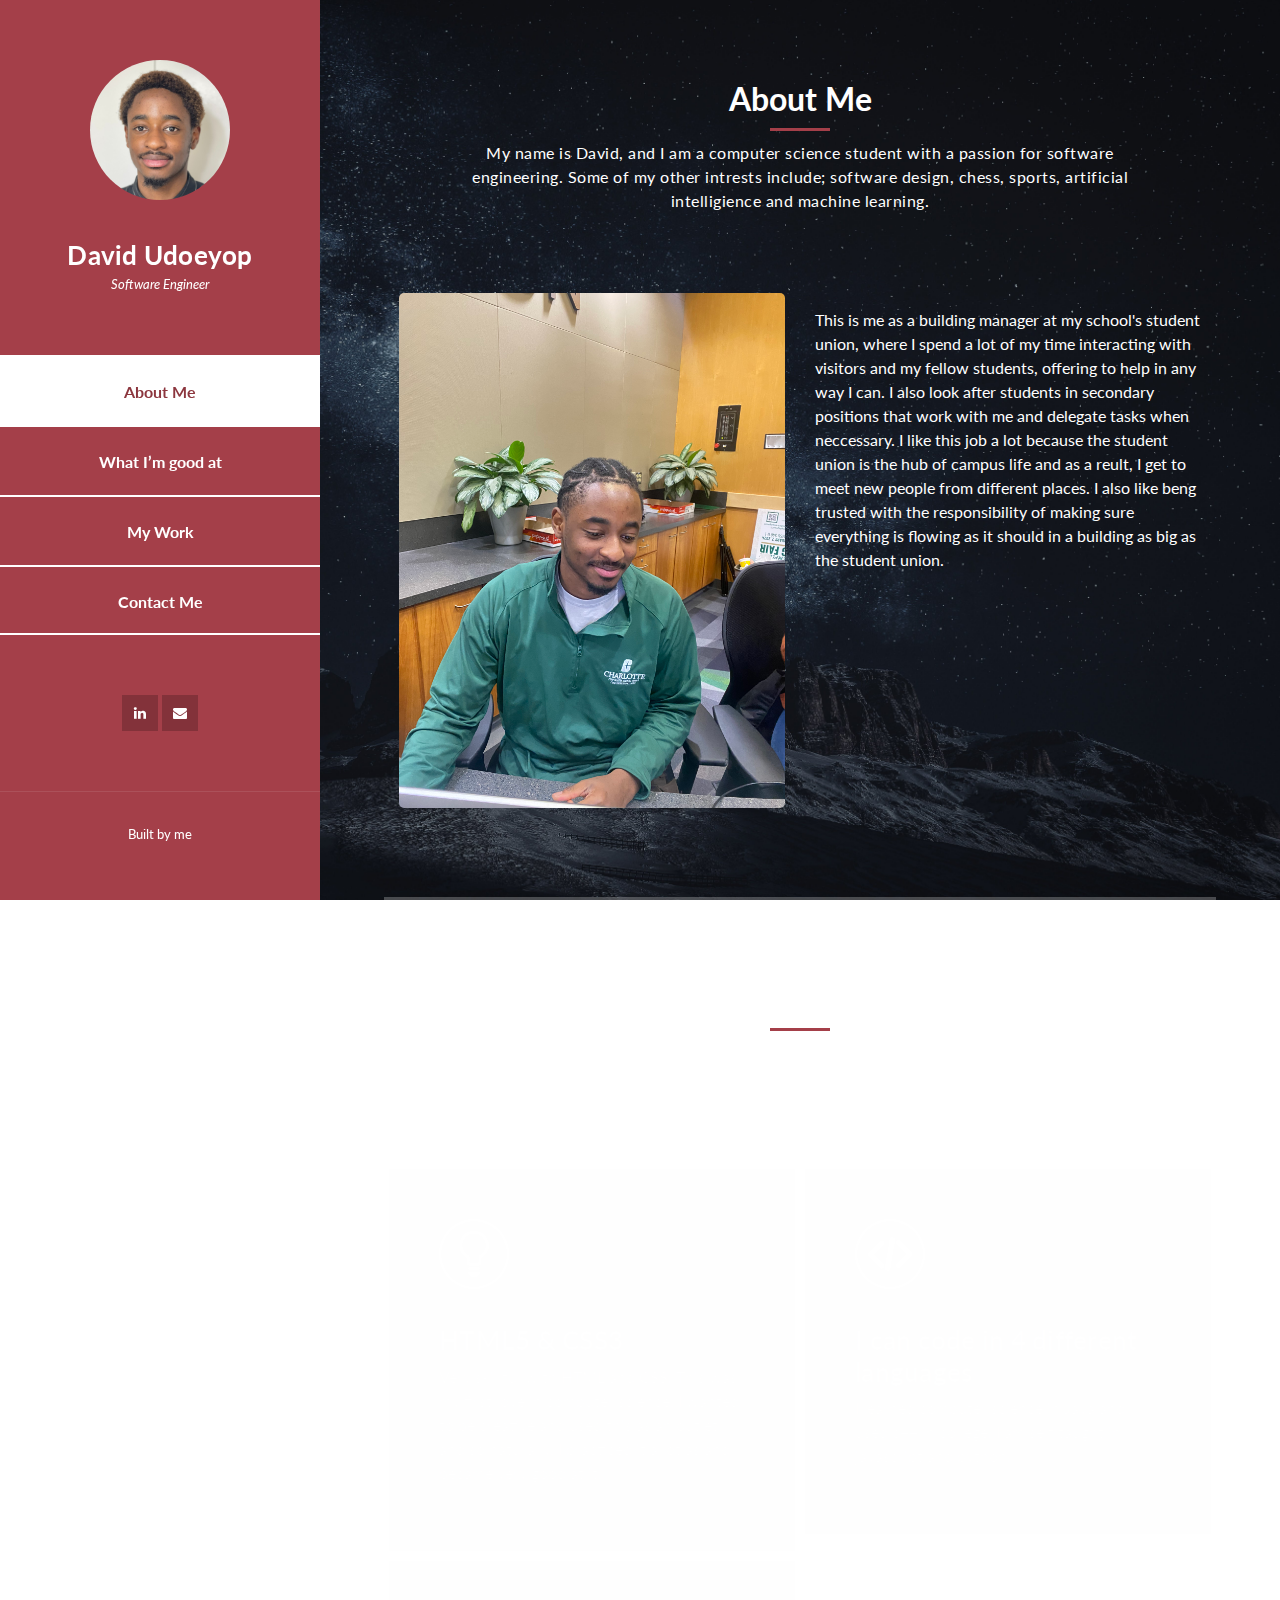
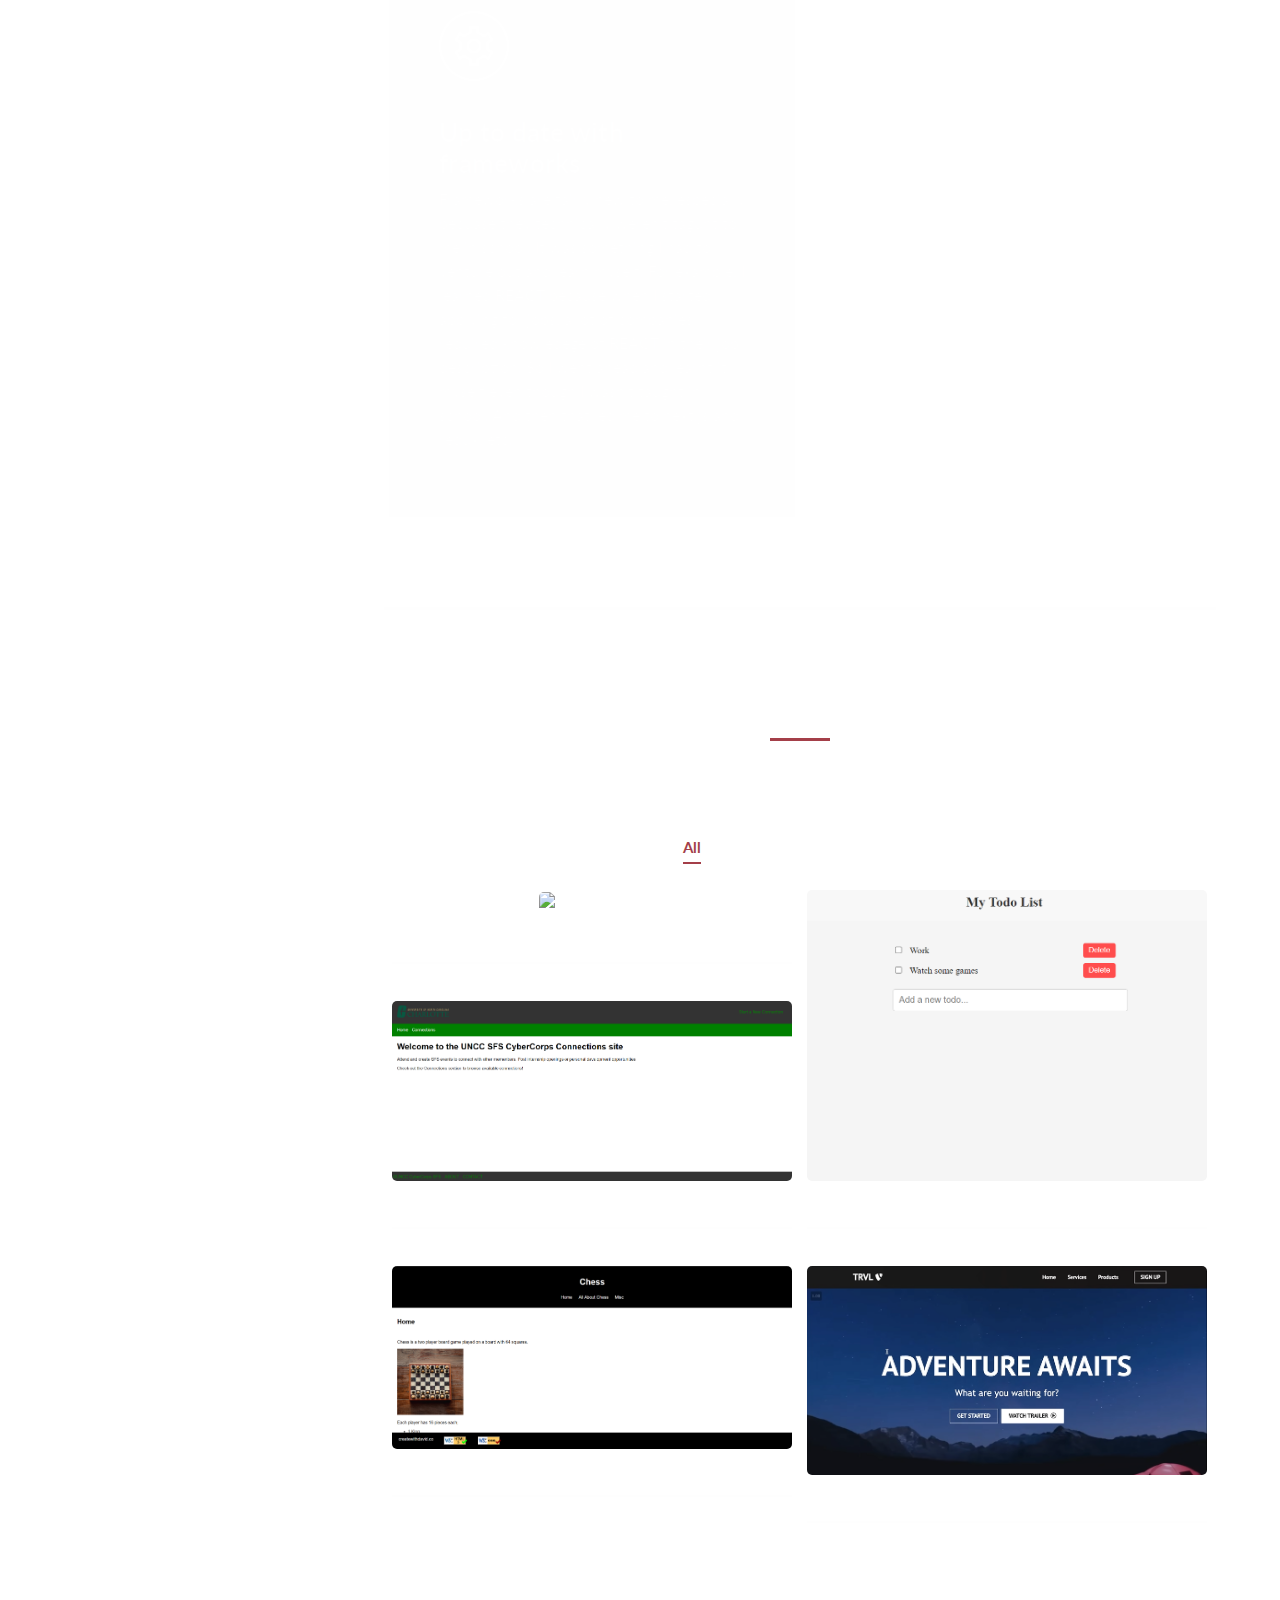
==== index.html @ eafa3a28 "Portfolio site" ====
<!DOCTYPE html>
<html lang="en">
  <head>
    <meta charset="utf-8" />
    <meta
      name="viewport"
      content="width=device-width, initial-scale=1, shrink-to-fit=no"
    />
    <meta name="description" content="" />
    <meta name="author" content="" />
    <link
      href="https://fonts.googleapis.com/css?family=Lato:100,300,400,700,900"
      rel="stylesheet"
    />

    <title>Portfolio Website</title>

    <!-- Bootstrap core CSS -->
    <link href="vendor/bootstrap/css/bootstrap.min.css" rel="stylesheet" />

    <!-- Additional CSS Files -->
    <link rel="stylesheet" href="assets/css/fontawesome.css" />
    <link rel="stylesheet" href="assets/css/templatemo-style.css" />
    <link rel="stylesheet" href="assets/css/owl.css" />
    <link rel="stylesheet" href="assets/css/lightbox.css" />
  </head>

  <body>
    <div id="page-wraper">
      <!-- Sidebar Menu -->
      <div class="responsive-nav">
        <i class="fa fa-bars" id="menu-toggle"></i>
        <div id="menu" class="menu">
          <i class="fa fa-times" id="menu-close"></i>
          <div class="container">
            <div class="image">
              <a href="#"><img src="assets/images/pp.jpg" alt="" /></a>
            </div>
            <div class="author-content">
              <h4>David Udoeyop</h4>
              <span>Software Engineer</span>
            </div>
            <nav class="main-nav" role="navigation">
              <ul class="main-menu">
                <li><a href="#section1">About Me</a></li>
                <li><a href="#section2">What I’m good at</a></li>
                <li><a href="#section3">My Work</a></li>
                <li><a href="#section4">Contact Me</a></li>
              </ul>
            </nav>
            <div class="social-network">
              <ul class="soial-icons">
                <li>
                  <a href="https://www.linkedin.com/in/davidudoeyop/" target="_blank"><i class="fa fa-linkedin"></i></a>
                </li>
                <li>
                  <a href="mailto: djudoeyop@gmail.com"><i class="fa fa-envelope"></i></a>
                </li>
              </ul>
            </div>
            <div class="copyright-text">
              <p>Built by me</p>
            </div>
          </div>
        </div>
      </div>

      <section class="section about-me" data-section="section1">
        <div class="container">
          <div class="section-heading">
            <h2>About Me</h2>
            <div class="line-dec"></div>
            <span
              >My name is David, and I am a computer science student with a passion for software engineering. Some of my other intrests include; software design, chess, sports, artificial intelligience and machine learning. </span
            >
          </div>
          <div class="left-image-post">
            <div class="row">
              <div class="col-md-6">
                <div class="left-image">
                  <img src="assets/images/front.jpg" alt="" />
                </div>
              </div>
              <div class="col-md-6">
                <div class="right-text">
                  <p>
                    This is me as a building manager at my school's student union, where I spend a lot of my time interacting with visitors and my fellow students, offering to help in any way I can. I also look after students in secondary positions that work with me and delegate tasks when neccessary. I like this job a lot because the student union is the hub of campus life and as a reult, I get to meet new people from different places. I also like beng trusted with the responsibility of making sure everything is flowing as it should in a building as big as the student union.
                  </p>
                </div>
              </div>
            </div>
          </div>
        </div>
      </section>

      <section class="section my-services" data-section="section2">
        <div class="container">
          <div class="section-heading">
            <h2>What am I good at?</h2>
            <div class="line-dec"></div>
            <span
              >For the most part, I would say I'm good at problem solving and person. Now look below for the relevant stuff:</span
            >
          </div>
          <div class="row">
            <div class="col-md-6">
              <div class="service-item">
                <div class="first-service-icon service-icon"></div>
                <h4>HTML5 &amp; CSS3</h4>
                <p>
                  Very skillful with HTML and CSS. This was my first love in computer science, I wanted to be creative and used this as an outlet and so naturally, I practiced it a lot as and became very good at it.
                </p>
              </div>
            </div>
            <div class="col-md-6">
              <div class="service-item">
                <div class="second-service-icon service-icon"></div>
                <h4>I can code in 4 different languages</h4>
                <p>
                  I learned computer science in Java and used c++ in college. I am self taught in  javascript and python.
                </p>
              </div>
            </div>
            <div class="col-md-6">
              <div class="service-item">
                <div class="third-service-icon service-icon"></div>
                <h4>Up to date with frameworks</h4>
                <p>
                  Frameworks are fairly new to me, especially becuase they technically weren't taguht to me in school. It was something I had to venture out and learn myself. For example, I learned REACT because when I started applying for jobs, a lot of companies required knowledege of REACT in their job description. So I went ahead and learnt it myself even though I wasn't taught in school. And then that led me to next.js and redux, etc.
                </p>
              </div>
            </div>
        </div>
      </section>

      <section class="section my-work" data-section="section3">
        <div class="container">
          <div class="section-heading">
            <h2>My Work</h2>
            <div class="line-dec"></div>
            <span
              >Grouped my personal projects based on their respective motivations</span
            >
          </div>
          <div class="row">
            <div class="isotope-wrapper">
              <form class="isotope-toolbar">
                <label
                  ><input
                    type="radio"
                    data-type="*"
                    checked=""
                    name="isotope-filter"
                  />
                  <span>all</span></label
                >
                <label
                  ><input
                    type="radio"
                    data-type="School"
                    name="isotope-filter"
                  />
                  <span>School</span></label
                >
                <label
                  ><input
                    type="radio"
                    data-type="Personal"
                    name="isotope-filter"
                  />
                  <span>Personal</span></label
                >
                <label
                  ><input
                    type="radio"
                    data-type="Other"
                    name="isotope-filter"
                  />
                  <span>Other</span></label
                >
              </form>
              <div class="isotope-box">
                <div class="isotope-item" data-type="Personal">
                  <figure class="snip1321">
                    <img
                      src="assets/images/stonks.png"
                      alt="sq-sample26"
                    />
                    <figcaption>
                      <a
                        href="assets/images/stonks.png"
                        data-lightbox="image-1"
                        data-title="Caption"
                        ><i class="fa fa-search"></i
                      ></a>
                      <h4>EAFC_STONKS</h4>
                      <span>scripts that scrappes information about EAFC player prices from a website called futbin</span>
                      <h5><a href="https://github.com/djud6/EAFC_stonks" target="_blank">Github Link</a></h5>
                    </figcaption>
                  </figure>
                </div>

                <div class="isotope-item" data-type="Other">
                  <figure class="snip1321">
                    <img
                      src="assets/images/todo.png"
                      alt="sq-sample26"
                    />
                    <figcaption>
                      <a
                        href="assets/images/todo.png"
                        data-lightbox="image-1"
                        data-title="Caption"
                        ><i class="fa fa-search"></i
                      ></a>
                      <h4>Todo List</h4>
                      <span>Very very simple REACT/VITE project.</span>
                      <h5><a href="https://github.com/djud6/Easy-REACT-VITE-todo-list" target="_blank">Github Link</a></h5>
                    </figcaption>
                  </figure>
                </div>

                <div class="isotope-item" data-type="School">
                  <figure class="snip1321">
                    <img
                      src="assets/images/connections.png"
                      alt="sq-sample26"
                    />
                    <figcaption>
                      <a
                        href="assets/images/connections.png"
                        data-lightbox="image-1"
                        data-title="Caption"
                        ><i class="fa fa-search"></i
                      ></a>
                      <h4>MongoDB and Express Project</h4>
                      <span>Events website built with MongoDB and Express. Follows MVC architecture</span>
                      <h5><a href="https://github.com/djud6/MongoDB-Project" target="_blank">Github Link</a></h5>
                    </figcaption>
                  </figure>
                </div>

                <div class="isotope-item" data-type="Other">
                  <figure class="snip1321">
                    <img
                      src="assets/images/react_web.png"
                      alt="sq-sample26"
                    />
                    <figcaption>
                      <a
                        href="assets/images/react_web.png"
                        data-lightbox="image-1"
                        data-title="Caption"
                        ><i class="fa fa-search"></i
                      ></a>
                      <h4>React Website</h4>
                      <span>Simple website built using REACT framework</span>
                      <h5><a href="https://github.com/djud6/React-Website" target="_blank">Github Link</a></h5>
                    </figcaption>
                  </figure>
                </div>

                <div class="isotope-item" data-type="Other">
                  <figure class="snip1321">
                    <img
                      src="assets/images/chess.png"
                      alt="sq-sample26"
                    />
                    <figcaption>
                      <a
                        href="assets/images/chess.png"
                        data-lightbox="image-1"
                        data-title="Caption"
                        ><i class="fa fa-search"></i
                      ></a>
                      <h4>Hobby Website</h4>
                      <span>Hobby website about chess</span>
                      <h5><a href="https://github.com/djud6/Chess-site" target="_blank">Github Link</a></h5>
                    </figcaption>
                  </figure>
                </div>
              </div>
            </div>
          </div>
        </div>
      </section>

      <section class="section contact-me" data-section="section4">
        <div class="container">
          <div class="section-heading">
            <h2>Contact Me</h2>
            <div class="line-dec"></div>
            <span
              ><div class="social-network">
                <ul class="soial-icons">
                  <li>
                    <a href="https://www.linkedin.com/in/davidudoeyop/" target="_blank"><i class="fa fa-linkedin"></i></a>
                  </li>
                  <li>
                    <a href="mailto: djudoeyop@gmail.com"><i class="fa fa-envelope"></i></a>
                  </li>
                </ul>
              </div></span
            >
          </div>
        </div>
      </section>
    </div>

    <!-- Scripts -->
    <!-- Bootstrap core JavaScript -->
    <script src="vendor/jquery/jquery.min.js"></script>
    <script src="vendor/bootstrap/js/bootstrap.bundle.min.js"></script>

    <script src="assets/js/isotope.min.js"></script>
    <script src="assets/js/owl-carousel.js"></script>
    <script src="assets/js/lightbox.js"></script>
    <script src="assets/js/custom.js"></script>
    <script>
      //according to loftblog tut
      $(".main-menu li:first").addClass("active");

      var showSection = function showSection(section, isAnimate) {
        var direction = section.replace(/#/, ""),
          reqSection = $(".section").filter(
            '[data-section="' + direction + '"]'
          ),
          reqSectionPos = reqSection.offset().top - 0;

        if (isAnimate) {
          $("body, html").animate(
            {
              scrollTop: reqSectionPos
            },
            800
          );
        } else {
          $("body, html").scrollTop(reqSectionPos);
        }
      };

      var checkSection = function checkSection() {
        $(".section").each(function() {
          var $this = $(this),
            topEdge = $this.offset().top - 80,
            bottomEdge = topEdge + $this.height(),
            wScroll = $(window).scrollTop();
          if (topEdge < wScroll && bottomEdge > wScroll) {
            var currentId = $this.data("section"),
              reqLink = $("a").filter("[href*=\\#" + currentId + "]");
            reqLink
              .closest("li")
              .addClass("active")
              .siblings()
              .removeClass("active");
          }
        });
      };

      $(".main-menu").on("click", "a", function(e) {
        e.preventDefault();
        showSection($(this).attr("href"), true);
      });

      $(window).scroll(function() {
        checkSection();
      });
    </script>
  </body>
</html>
---- assets/css/templatemo-style.css ----
/*

Reflux Template

https://templatemo.com/tm-531-reflux

*/

@import url(fontawesome.css);
@import url("https://fonts.googleapis.com/css?family=Lato:100,300,400,700,900");
body {
    font-family: 'Lato', sans-serif;
}

#page-wraper {
    background: url(../images/bg.jpg) no-repeat center center fixed;
    -webkit-background-size: cover;
    -moz-background-size: cover;
    -o-background-size: cover;
    background-size: cover;
    width: 100%;
}


/* Basic */

body {
    overflow-x: hidden;
}

input,
select,
textarea {
    outline: none;
}

a,
a:hover {
    text-decoration: none;
}

p {
    font-size: 16px;
    line-height: 24px;
    color: #fff;
}

h4 {
    font-size: 26px;
    font-weight: 700;
    color: #fff;
    letter-spacing: 0.25px;
}

img {
    width: 100%;
    overflow: hidden;
}

ul {
    padding: 0;
    margin: 0;
    list-style: none;
}

ul li {
    display: inline-block;
}

html {
    -webkit-box-sizing: border-box;
    -moz-box-sizing: border-box;
    box-sizing: border-box;
}

*,
*:before,
*:after {
    -webkit-box-sizing: inherit;
    -moz-box-sizing: inherit;
    box-sizing: inherit;
}

.clearfix {
    zoom: 1;
}

.clearfix:before,
.clearfix:after {
    content: "";
    display: table;
}

.clearfix:after {
    clear: both;
}

.container {
    margin: 0 auto;
}

.main-nav {
    text-align: center;
}

.main-nav li:last-child a {
    border-bottom: 2px solid #fff;
}

.main-nav li {
    display: block;
}

.main-nav li a {
    height: 70px;
    line-height: 70px;
    display: inline-block;
    font-size: 16px;
    font-weight: 700;
    color: #fff;
    width: 100%;
    transition: all 0.5s;
    border-top: 2px solid #fff;
}

.main-nav li:hover a,
.main-nav li.active a {
    background: #fff;
    color: #8c363e;
}

/* Sidebar Menu */

.menu .image {
    margin-top: 60px;
}

.menu .image img {
    width: 140px;
    height: 140px;
    border-radius: 50%;
    text-align: center;
}

.menu .author-content {
    margin: 40px 0px 60px 0px;
}

.menu .author-content h4 {
    margin-bottom: 0px;
}

.menu .author-content span {
    font-size: 13px;
    font-style: italic;
    color: #fff;
}

.menu .social-network {
    margin-top: 60px;
}

.menu .social-network ul li {
    margin: 0 3px;
}

.menu .social-network ul li a {
    width: 40px;
    height: 40px;
    display: inline-block;
    text-align: center;
    line-height: 40px;
    background-color: rgba(0, 0, 0, 0.2);
    color: #fff;
    font-size: 14px;
    transition: all 0.5s;
}
.social-network ul li a {
    width: 60px;
    height: 60px;
    display: inline-block;
    text-align: center;
    line-height: 60px;
    background-color: rgba(0, 0, 0, 0.2);
    color: #fff;
    font-size: 15px;
    transition: all 0.5s;
}
.social-network ul li a:hover {
    background-color: #fff;
    color: #a43f49;
}



.menu .social-network ul li a:hover {
    background-color: #fff;
    color: #a43f49;
}

.menu .copyright-text {
    position: relative;
    margin-top: 60px;
}

.menu .copyright-text p {
    border-top: 1px solid rgba(250, 250, 250, 0.1);
    display: inline-block;
    width: 100%;
    padding-left: 30px;
    padding-right: 30px;
    padding-top: 30px;
    font-size: 13px;
}

.menu:before,
.menu:after {
    content: "";
    display: table;
}

.menu:after {
    clear: both;
}

.menu a {
    text-decoration: none;
    color: inherit;
}

.menu {
    text-align: center;
}

.menu::-webkit-scrollbar {
    display: none;
}

.menu {
    left: 10%;
  -webkit-transition: -webkit-transform 233ms cubic-bezier(0, 0, 0.21, 1);
  -webkit-overflow-scrolling: touch;
  background-color: #a43f49;
  box-sizing: border-box;
  height: 100vh;  
  max-height: 100vh !important;
  max-width: 80vw !important;
  min-width: 45px !important;
  outline: none;
  overflow-x: hidden !important;
  overflow-y: auto !important;
  padding: 0;
  position: fixed !important;
  top: calc(0px);  
  width: 20%;
  will-change: transform;
  z-index: 9999 !important;
}

.menu-toggle {
  color: #fff;
  cursor: pointer;
  font-size: 25px;
  position: fixed;
  right: 25px;
  top: 25px;
}

#menu-toggle {
    z-index: 999;
    cursor: pointer;
    position: fixed;
    top: 0;
    left: 0;
    color: #a43f49;
    background-color: #fff;
    width: 60px;
    height: 60px;
    text-align: center;
    display: inline-block;
    line-height: 60px;
}

.menu-close {
  cursor: pointer;
}

#menu-close {
    cursor: pointer;
    text-align: right;
    color: #a43f49;
    background-color: #fff;
    width: 100%;
    height: 60px;
    text-align: center;
    display: inline-block;
    line-height: 60px;
}


/* Section */

.section {
    color: #fff;
    width: 55%;
    right: 10%;
    left: 35%;
    position: relative;
    min-height: 100vh;
    padding-bottom: 80px;
    border-bottom: 3px solid rgba(250, 250, 250, 0.25);
}

.section-heading {
    text-align: center;
    padding: 80px 45px;
}

.section-heading h2 {
    font-size: 32px;
    font-weight: 700;
    color: #fff;
}

.section-heading .line-dec {
    width: 60px;
    height: 3px;
    background-color: #a43f49;
    margin: 10px auto;
}

.section-heading span {
    margin-top: 5px;
    font-size: 16px;
    color: #fff;
    letter-spacing: 0.5px;
}


/* Buttons */

.white-button a {
    display: inline-block;
    padding: 12px 20px;
    background-color: #fff;
    color: #a43f49;
    font-size: 13px;
    font-weight: 800;
    letter-spacing: 0.5px;
    text-transform: uppercase;
    transition: all 0.5s;
}

.white-button a:hover {
    background-color: #a43f49;
    color: #fff;
}

button {
    display: inline-block;
    padding: 10px 20px;
    background-color: #fff;
    color: #a43f49;
    font-size: 12px;
    font-weight: 800;
    letter-spacing: 0.5px;
    text-transform: uppercase;
    transition: all 0.5s;
    border: none;
    outline: none;
    cursor: pointer;
}

button:hover {
    outline: none;
    background-color: #a43f49;
    color: #fff;
}


/* Left & Right Post */

.right-image-post {
    margin-top: 60px;
    padding-top: 60px;
    border-top: 2px solid rgba(250, 250, 250, 0.1);
}

.left-image img,
.right-image img {
    border-radius: 5px;
}

.right-image-post h4,
.left-image-post h4 {
    margin-top: 30px;
}

.right-image-post p,
.left-image-post p {
    margin-top: 20px;
}

.right-image-post .white-button,
.left-image-post .white-button {
    margin-top: 30px;
}


/* Services */

.my-services .col-md-6 {
    padding-left: 5px;
    padding-right: 5px;
}

.service-item {
    margin-bottom: 10px;
    padding: 50px;
    background-color: rgba(250, 250, 250, 0.1);
    transition: all 0.5s;
}

.service-item h4 {
    transition: all 0.5s;
}

.service-item p {
    transition: all 0.5s;
}

.service-item:hover {
    background-color: rgba(250, 250, 250, 1);
}

.service-item:hover h4 {
    color: #1e1e1e;
}

.service-item:hover p {
    color: #4a4a4a;
}

.service-item .service-icon {
    width: 70px;
    height: 70px;
    display: inline-block;
    margin-bottom: 30px;
    background-size: cover;
    background-repeat: no-repeat;
    transition: all 0.5s;
}

.service-item .first-service-icon {
    background-image: url(../images/first-white-icon.png);
}

.service-item:hover .first-service-icon {
    background-image: url(../images/first-main-icon.png);
}

.service-item .second-service-icon {
    background-image: url(../images/second-white-icon.png);
}

.service-item:hover .second-service-icon {
    background-image: url(../images/second-main-icon.png);
}

.service-item .third-service-icon {
    background-image: url(../images/third-white-icon.png);
}

.service-item:hover .third-service-icon {
    background-image: url(../images/third-main-icon.png);
}

.service-item .fourth-service-icon {
    background-image: url(../images/fourth-white-icon.png);
}

.service-item:hover .fourth-service-icon {
    background-image: url(../images/fourth-main-icon.png);
}


/* My Work */

section.my-work .section-heading {
    text-align: center;
    padding: 80px 45px 50px 45px;
}

.isotope-wrapper {
    position: relative;
    width: 100%;
    margin: auto;
}

.isotope-toolbar input[type="radio"] {
    display: none;
}

.isotope-toolbar span {
    text-transform: capitalize;
    display: inline-block;
    margin-right: 15px;
    padding-bottom: 3px;
    font-size: 15px;
    font-weight: 700;
    border-bottom: 2px solid transparent;
    transform: ease-in-out 0.5s;
    cursor: pointer;
}

.isotope-toolbar input[type="radio"]:checked + span {
    color: #a43f49;
    border-bottom: 2px solid #a43f49;
}

.isotope-box {
    position: relative;
    width: 100%;
}

.isotope-toolbar {
    text-align: center;
    margin: 10px;
}

.isotope-toolbar p {
    border-top: 1px solid #fff;
    padding-top: 15px;
}

.isotope-toolbar a {
    color: #fff;
}

.isotope-item {
    position: relative;
    width: 48%;
    margin: 1%;
    border-bottom: 2px solid rgba(250,250,250,0.1);
    padding-bottom: 30px;
    margin-bottom: 30px;
}

.isotope-item img {
    top: 0;
    left: 0;
    width: 100%;
    height: 100%;
    border-radius: 5px;
}

.lazyload {
    background: #f7f7f7;
}

.lazyloading {
    background: #f7f7f7 url(//afarkas.github.io/lazysizes/assets/imgs/loader.gif) no-repeat center;
    min-height: 60px;
}

figure.snip1321 {
  overflow: hidden;
  text-align: center;
  -webkit-perspective: 50em;
  perspective: 50em;
}
figure.snip1321 * {
  -webkit-box-sizing: padding-box;
  box-sizing: padding-box;
  -webkit-transition: all 0.2s ease-out;
  transition: all 0.2s ease-out;
}
figure.snip1321 figcaption {
  top: 50%;
  left: 20px;
  right: 20px;
  position: absolute;
  opacity: 0;
  z-index: 1;
}
figure.snip1321 h4 {
    margin-top: 15px;
  margin-bottom: 5px;
  color: #232323;
}
figure.snip1321 span {
    font-size: 14px;
    font-style: italic;
    display: block;
    color: #7a7a7a;
}
figure.snip1321 i {
  position: relative!important;
  font-size: 18px;
  background-color: #a43f49;
  width: 40px;
  height: 40px;
  display: inline-block;
  text-align: center;
  line-height: 40px;
  border-radius: 5px;
  color: #fff;
}
figure.snip1321:after {
  background-color: #ffffff;
  position: absolute;
  content: "";
  display: block;
  top: 20px;
  left: 20px;
  right: 20px;
  bottom: 20px;
  -webkit-transition: all 0.4s ease-in-out;
  transition: all 0.4s ease-in-out;
  -webkit-transform: rotateX(-90deg);
  transform: rotateX(-90deg);
  -webkit-transform-origin: 50% 50%;
  -ms-transform-origin: 50% 50%;
  transform-origin: 50% 50%;
  opacity: 0;
}
figure.snip1321 a {
  left: 0;
  right: 0;
  top: 0;
  bottom: 0;
  z-index: 1;
}
figure.snip1321:hover figcaption,
figure.snip1321.hover figcaption {
  -webkit-transform: translateY(-50%);
  transform: translateY(-50%);
  opacity: 1;
  -webkit-transition-delay: 0.2s;
  transition-delay: 0.2s;
}
figure.snip1321:hover:after,
figure.snip1321.hover:after {
  -webkit-transform: rotateX(0);
  transform: rotateX(0);
  opacity: 0.9;
}


/* Contact Me */

section.contact-me {
    border-bottom: none;
}

#contact input {
    background-color: rgba(250,250,250,0.1);
    border: 1px solid rgba(250,250,250,1);
    border-radius: 0px;
    margin-bottom: 30px;
    color: #fff;
    font-size: 14px;
    height: 40px;
    line-height: 40px;
    width: 100%;
    padding-left: 15px;
}

#contact input:focus {
    outline: none;
    box-shadow: none;
}

#contact textarea {
    background-color: rgba(250,250,250,0.1);
    border: 1px solid rgba(250,250,250,1);
    border-radius: 0px;
    margin-bottom: 30px;
    color: #fff;
    font-size: 14px;
    height: 180px;
    max-height: 220px;
    line-height: 40px;
    width: 100%;
    padding-left: 15px;
}

#contact textarea:focus {
    outline: none;
    box-shadow: none;
}

#contact {
    text-align: center;
}

@media screen and (max-width: 1680px) {
    .menu {
        left: 5%;
    }

    .section {
        color: #fff;
        width: 65%;
        right: 5%;
        left: 30%;
    }
}

@media screen and (max-width: 1680px) and (min-width: 846px) { 
    .menu .social-network ul li a {
        width: 36px;
        height: 36px;
        line-height: 36px;
    }

    .menu .social-network ul li {
        margin: 0;
    }

    .menu .image {
        margin-top: 60px;
    }
}

@media screen and (max-width: 1280px) {
    .menu {
        left: 0%;
    }

    .right-image-post h4,
    .left-image-post h4 {
        margin-top: 0px;
    }

    .right-image-post p,
    .left-image-post p {
        margin-top: 15px;
    }

    .right-image-post .white-button,
    .left-image-post .white-button {
        margin-top: 25px;
    }

}

.menu .container {
    padding-left: 0;
    padding-right: 0;
}

@media screen and (max-width: 1280px) and (min-width: 846px) {
    .menu {
        width: 25%;
    }
}

#menu-toggle,
#menu-close {
    display: none;
}  

@media screen and (max-width: 845px) {        
    #menu-toggle,
    #menu-close {
        display: inline-block;
    }    

    .menu {        
        width: 320px;
        -webkit-transform: translateX(-100%) !important;
        transform: translateX(-100%) !important;
        transition: -webkit-transform 233ms cubic-bezier(0, 0, 0.21, 1);
        transition: transform 233ms cubic-bezier(0, 0, 0.21, 1);
        transition: transform 233ms cubic-bezier(0, 0, 0.21, 1), -webkit-transform 233ms cubic-bezier(0, 0, 0.21, 1);
    }

    .menu .image {
        margin-top: 40px;        
    }

    .menu .image img {
        width: 120px;
        height: 120px;
    }

    .menu .author-content {
        margin: 20px 0px 40px 0px;
    }

    .menu .container {
        padding-left: 15px;
        padding-right: 15px;
    }

    .menu.open {
        display: inline-block;
        -webkit-transform: translateX(0) !important;
                transform: translateX(0) !important;
    }

    .responsive-nav {
        display: inline-block;
    }
    .section {
        width: 94%;
        right: 3%;
        left: 3%;
    }
    .isotope-item {
        width: 94%;
        margin: 3%;
    }
    .left-image-post img {
        margin-bottom: 30px;
    }
    .right-image-post img {
        margin-top: 30px;
    }
    .isotope-item {
        border-bottom: none;
        text-align: center;
    }
    .isotope-toolbar {
        margin-bottom: 20px;
    }
}
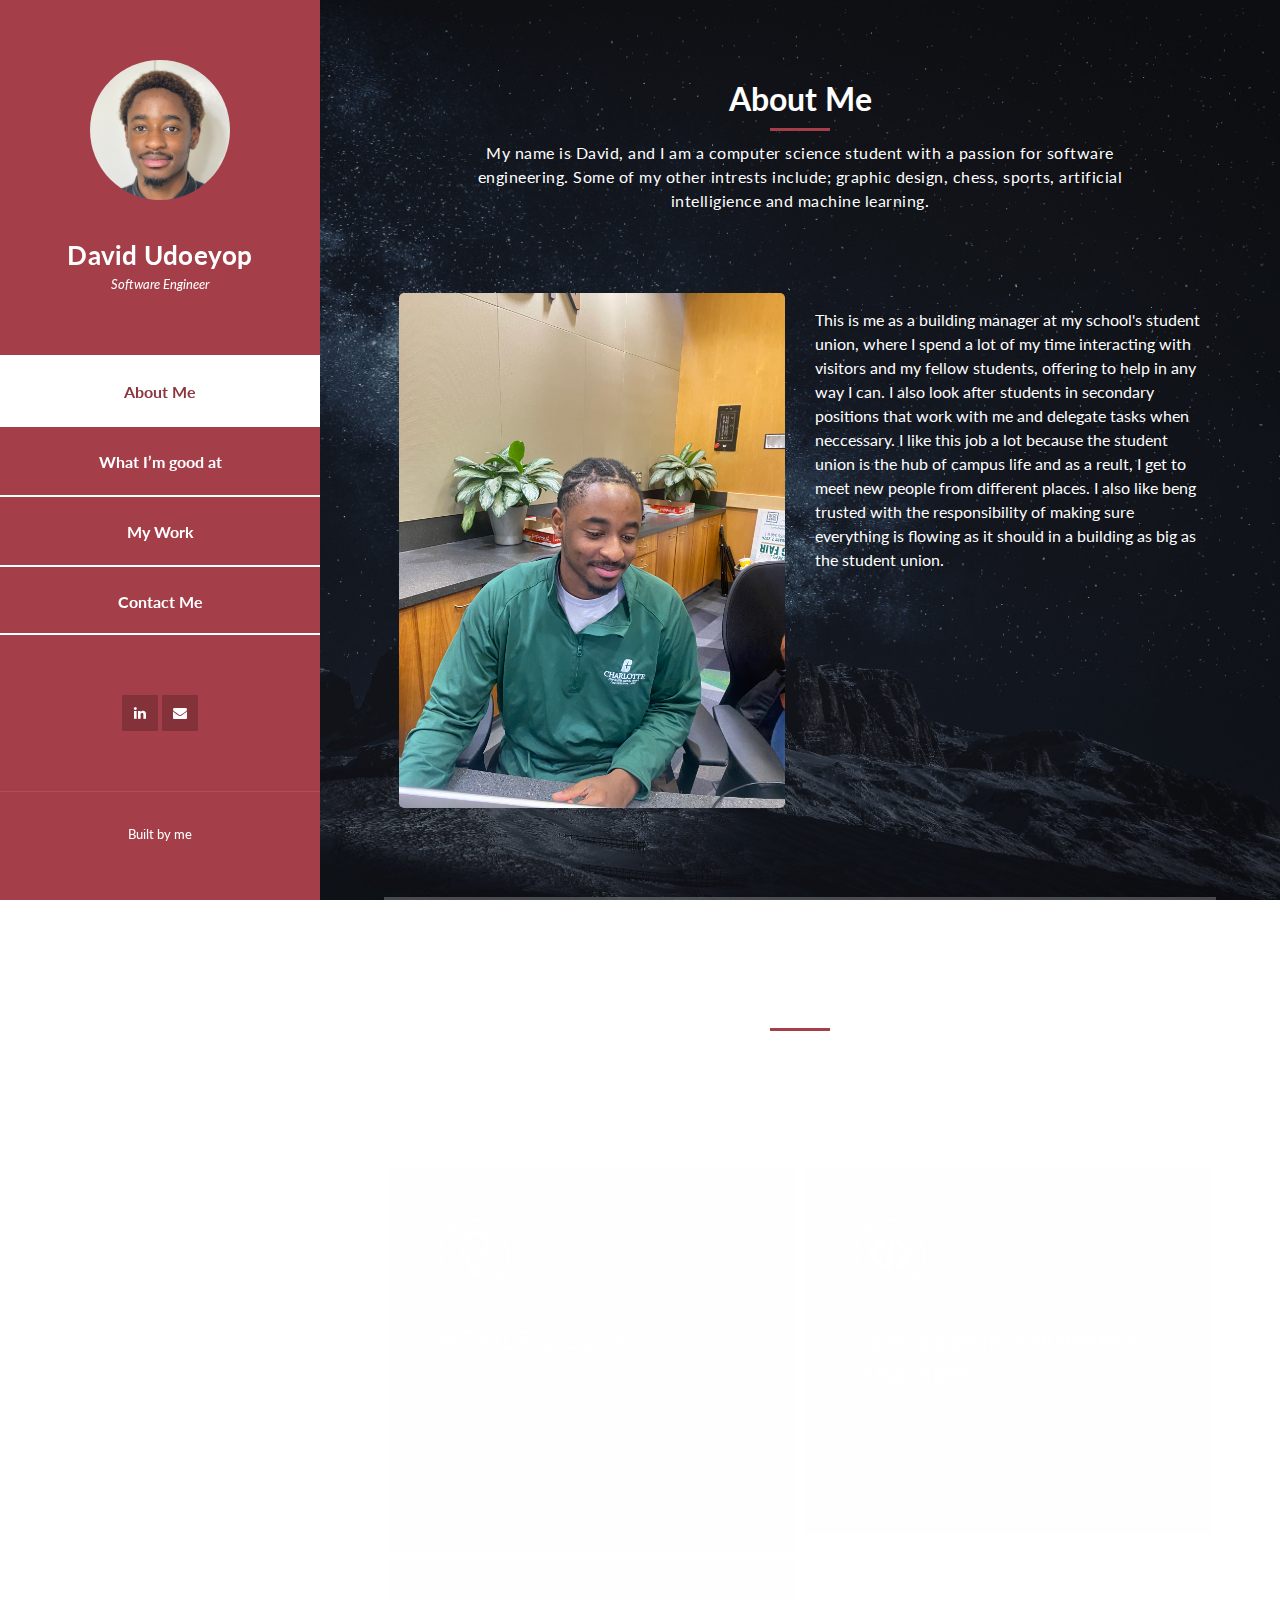
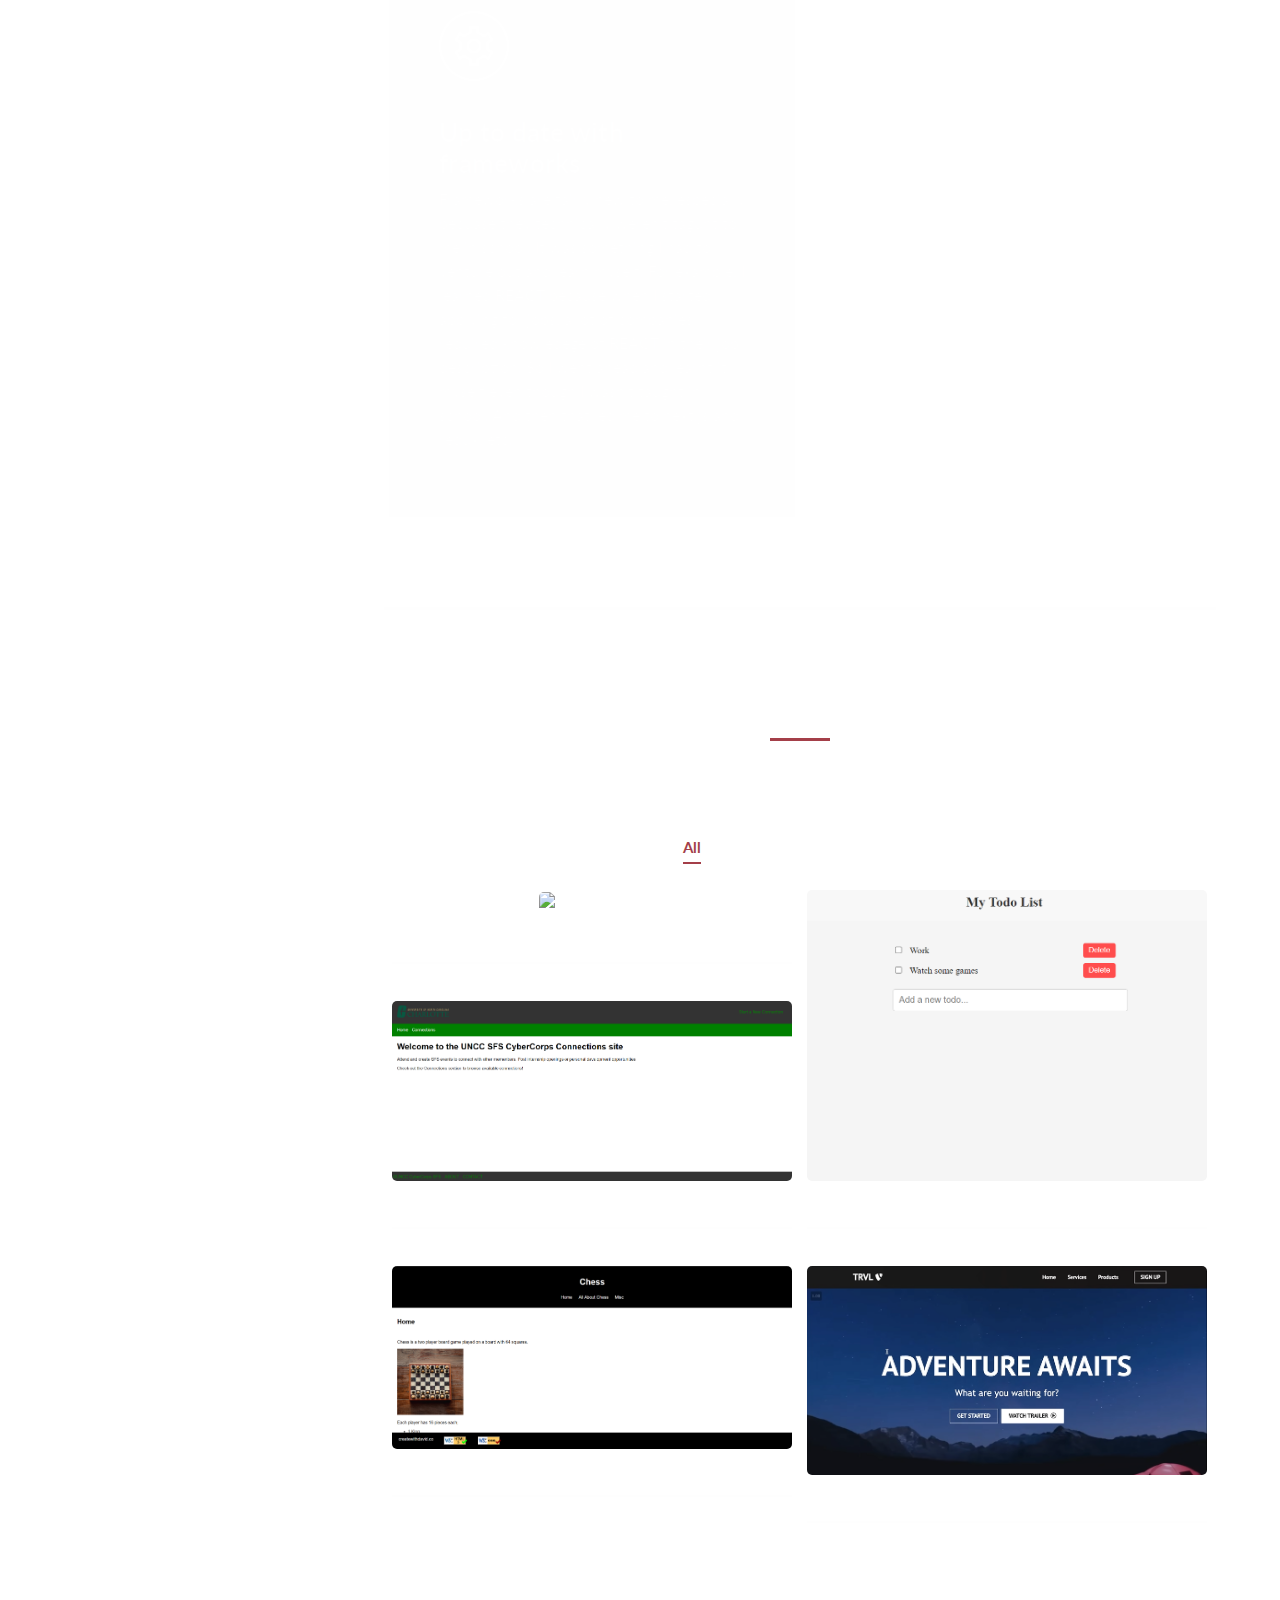
==== commit 42461a81: "Update index.html" ====
--- a/index.html
+++ b/index.html
@@ -71,7 +71,7 @@
             <h2>About Me</h2>
             <div class="line-dec"></div>
             <span
-              >My name is David, and I am a computer science student with a passion for software engineering. Some of my other intrests include; software design, chess, sports, artificial intelligience and machine learning. </span
+              >My name is David, and I am a computer science student with a passion for software engineering. Some of my other intrests include; graphic design, chess, sports, artificial intelligience and machine learning. </span
             >
           </div>
           <div class="left-image-post">
@@ -99,7 +99,7 @@
             <h2>What am I good at?</h2>
             <div class="line-dec"></div>
             <span
-              >For the most part, I would say I'm good at problem solving and person. Now look below for the relevant stuff:</span
+              >For the most part, I would say I'm good at problem solving and communcating roadblocks. Now look below for the relevant stuff:</span
             >
           </div>
           <div class="row">
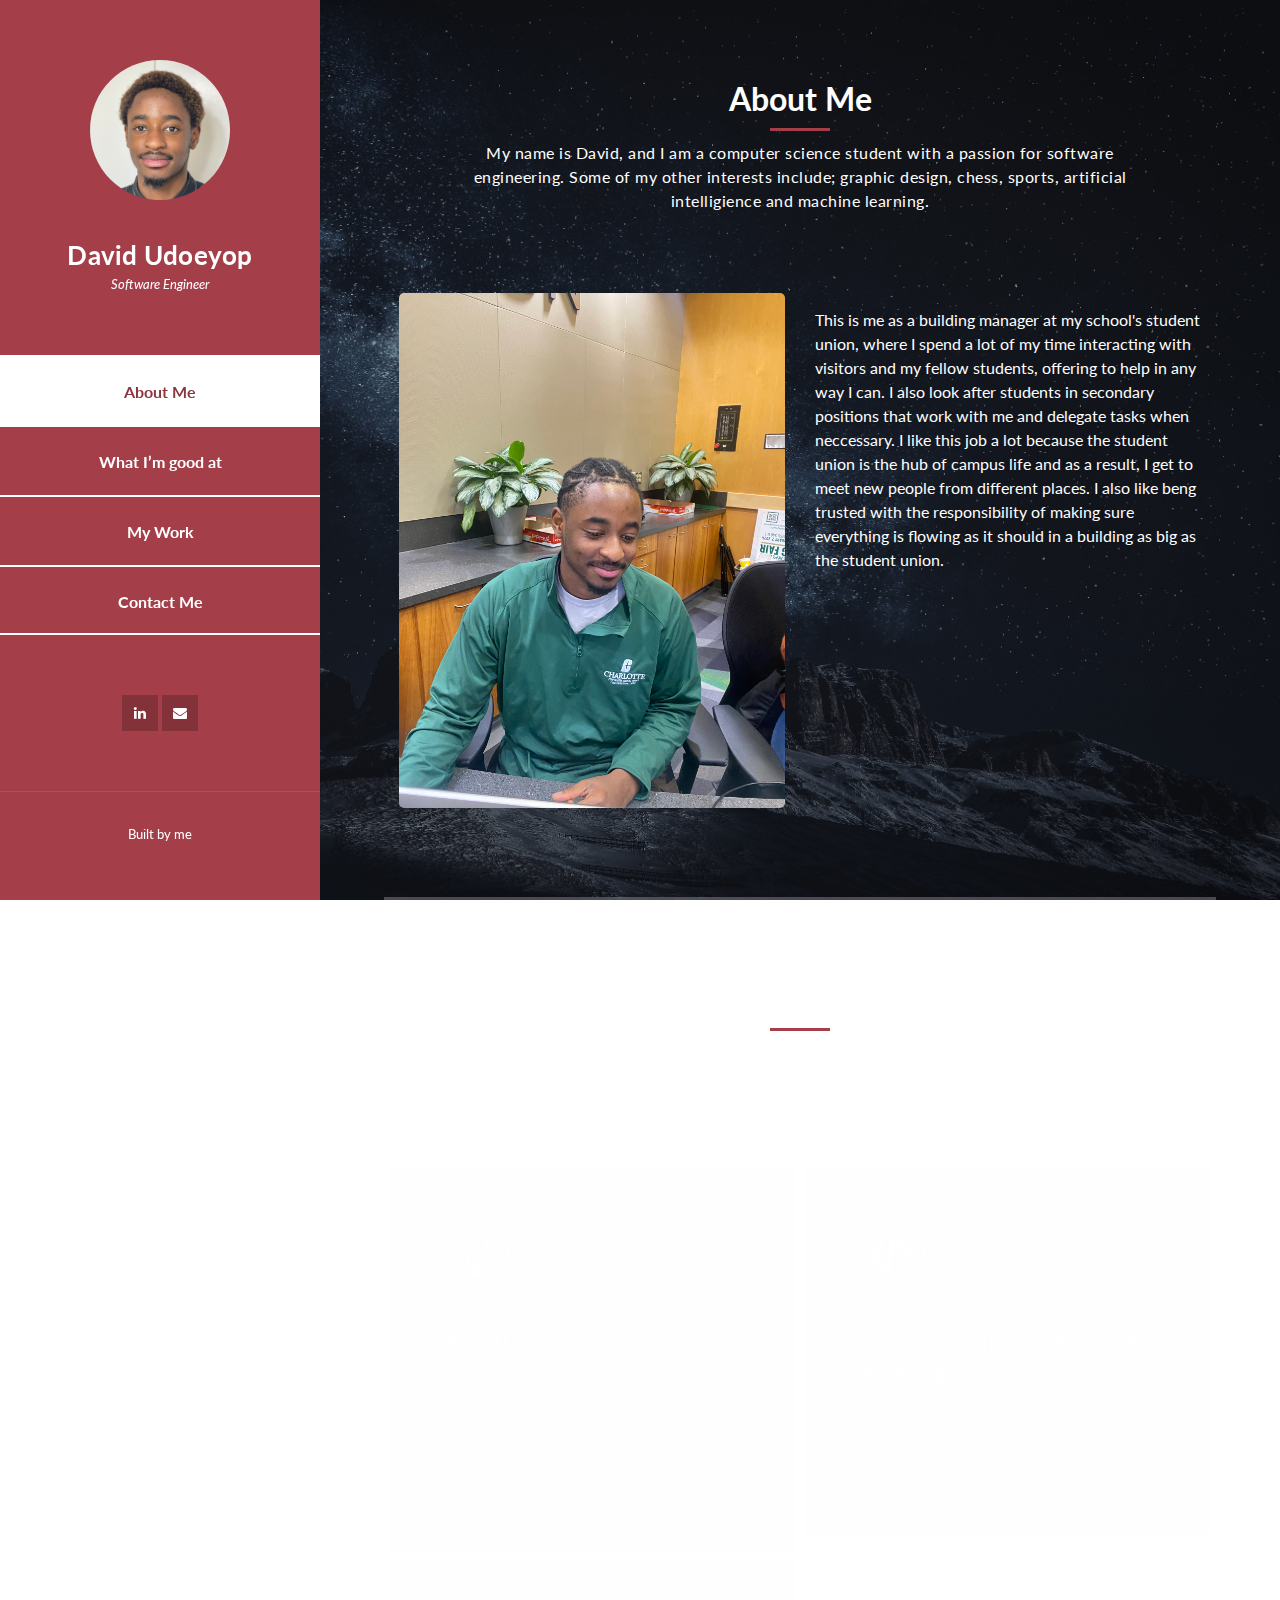
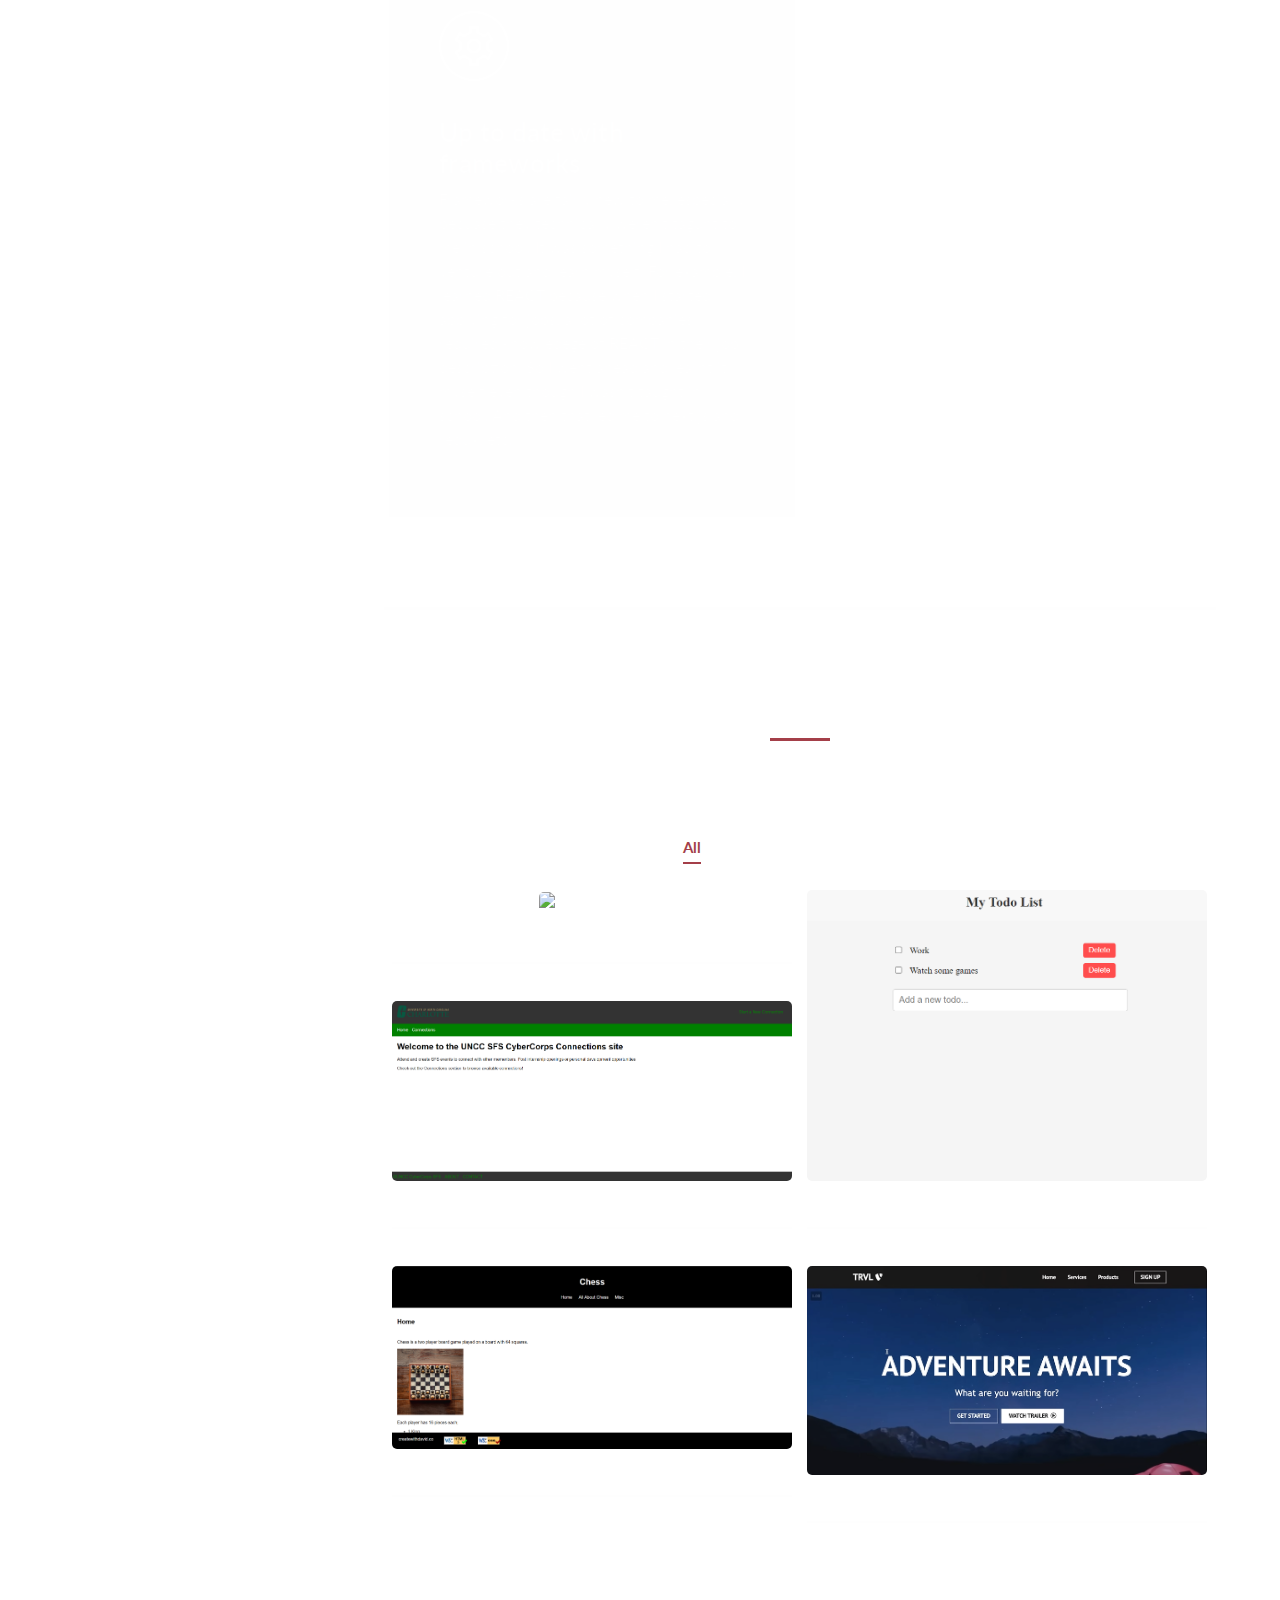
==== commit f088cf00: "Update index.html" ====
--- a/index.html
+++ b/index.html
@@ -71,7 +71,7 @@
             <h2>About Me</h2>
             <div class="line-dec"></div>
             <span
-              >My name is David, and I am a computer science student with a passion for software engineering. Some of my other intrests include; graphic design, chess, sports, artificial intelligience and machine learning. </span
+              >My name is David, and I am a computer science student with a passion for software engineering. Some of my other interests include; graphic design, chess, sports, artificial intelligience and machine learning. </span
             >
           </div>
           <div class="left-image-post">
@@ -84,7 +84,7 @@
               <div class="col-md-6">
                 <div class="right-text">
                   <p>
-                    This is me as a building manager at my school's student union, where I spend a lot of my time interacting with visitors and my fellow students, offering to help in any way I can. I also look after students in secondary positions that work with me and delegate tasks when neccessary. I like this job a lot because the student union is the hub of campus life and as a reult, I get to meet new people from different places. I also like beng trusted with the responsibility of making sure everything is flowing as it should in a building as big as the student union.
+                    This is me as a building manager at my school's student union, where I spend a lot of my time interacting with visitors and my fellow students, offering to help in any way I can. I also look after students in secondary positions that work with me and delegate tasks when neccessary. I like this job a lot because the student union is the hub of campus life and as a result, I get to meet new people from different places. I also like beng trusted with the responsibility of making sure everything is flowing as it should in a building as big as the student union.
                   </p>
                 </div>
               </div>
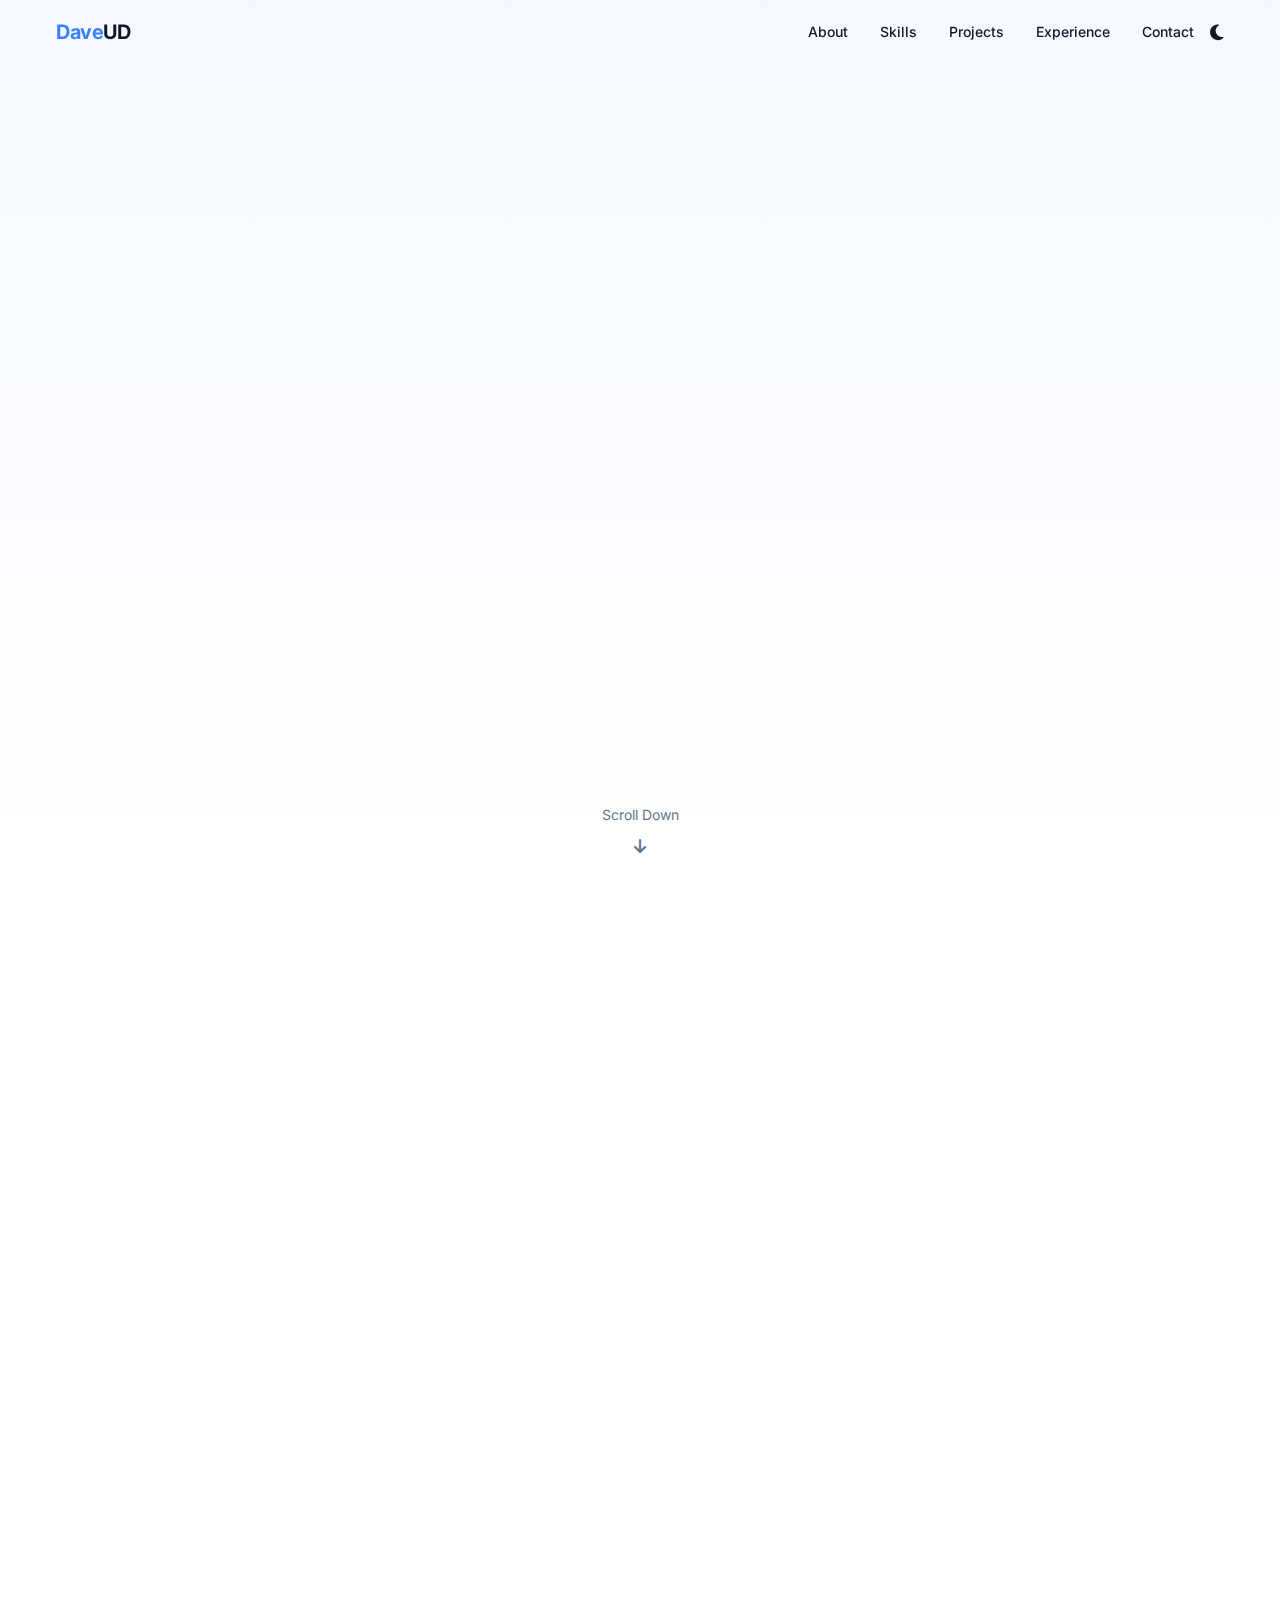
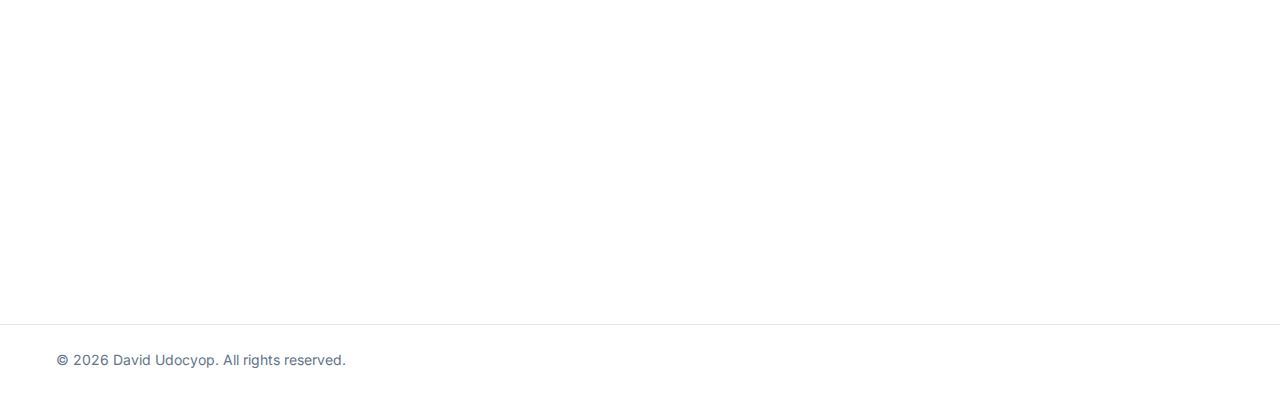
==== commit 6b5cbcba: "replacement" ====
--- a/index.html
+++ b/index.html
@@ -1,370 +1,326 @@
 <!DOCTYPE html>
 <html lang="en">
-  <head>
-    <meta charset="utf-8" />
-    <meta
-      name="viewport"
-      content="width=device-width, initial-scale=1, shrink-to-fit=no"
-    />
-    <meta name="description" content="" />
-    <meta name="author" content="" />
-    <link
-      href="https://fonts.googleapis.com/css?family=Lato:100,300,400,700,900"
-      rel="stylesheet"
-    />
-
-    <title>Portfolio Website</title>
-
-    <!-- Bootstrap core CSS -->
-    <link href="vendor/bootstrap/css/bootstrap.min.css" rel="stylesheet" />
-
-    <!-- Additional CSS Files -->
-    <link rel="stylesheet" href="assets/css/fontawesome.css" />
-    <link rel="stylesheet" href="assets/css/templatemo-style.css" />
-    <link rel="stylesheet" href="assets/css/owl.css" />
-    <link rel="stylesheet" href="assets/css/lightbox.css" />
-  </head>
-
-  <body>
-    <div id="page-wraper">
-      <!-- Sidebar Menu -->
-      <div class="responsive-nav">
-        <i class="fa fa-bars" id="menu-toggle"></i>
-        <div id="menu" class="menu">
-          <i class="fa fa-times" id="menu-close"></i>
-          <div class="container">
-            <div class="image">
-              <a href="#"><img src="assets/images/pp.jpg" alt="" /></a>
-            </div>
-            <div class="author-content">
-              <h4>David Udoeyop</h4>
-              <span>Software Engineer</span>
-            </div>
-            <nav class="main-nav" role="navigation">
-              <ul class="main-menu">
-                <li><a href="#section1">About Me</a></li>
-                <li><a href="#section2">What I’m good at</a></li>
-                <li><a href="#section3">My Work</a></li>
-                <li><a href="#section4">Contact Me</a></li>
-              </ul>
+<head>
+    <meta charset="UTF-8">
+    <meta name="viewport" content="width=device-width, initial-scale=1.0">
+    <title>David Udocyop | Software Engineer</title>
+    <meta name="description" content="Portfolio of David Udocyop, a software engineer specializing in full-stack development and scalable solutions.">
+    <link rel="stylesheet" href="styles.css">
+    <link rel="stylesheet" href="https://cdnjs.cloudflare.com/ajax/libs/font-awesome/6.4.0/css/all.min.css">
+    <link href="https://fonts.googleapis.com/css2?family=Inter:wght@300;400;500;600;700&display=swap" rel="stylesheet">
+</head>
+<body>
+    <!-- Header -->
+    <header id="header">
+        <div class="container">
+            <a href="#" class="logo"><span>Dave</span>UD</a>
+            <nav class="desktop-nav">
+                <ul>
+                    <li><a href="#about">About</a></li>
+                    <li><a href="#skills">Skills</a></li>
+                    <li><a href="#projects">Projects</a></li>
+                    <li><a href="#experience">Experience</a></li>
+                    <li><a href="#contact">Contact</a></li>
+                </ul>
+                <button id="theme-toggle" aria-label="Toggle dark mode"><i class="fas fa-moon"></i></button>
             </nav>
-            <div class="social-network">
-              <ul class="soial-icons">
-                <li>
-                  <a href="https://www.linkedin.com/in/davidudoeyop/" target="_blank"><i class="fa fa-linkedin"></i></a>
-                </li>
-                <li>
-                  <a href="mailto: djudoeyop@gmail.com"><i class="fa fa-envelope"></i></a>
-                </li>
-              </ul>
-            </div>
-            <div class="copyright-text">
-              <p>Built by me</p>
-            </div>
-          </div>
+            <div class="mobile-menu-container">
+                <button id="mobile-theme-toggle" aria-label="Toggle dark mode"><i class="fas fa-moon"></i></button>
+                <button id="mobile-menu-btn" aria-label="Toggle mobile menu"><i class="fas fa-bars"></i></button>
+            </div>
         </div>
-      </div>
-
-      <section class="section about-me" data-section="section1">
+        <nav id="mobile-nav">
+            <ul>
+                <li><a href="#about">About</a></li>
+                <li><a href="#skills">Skills</a></li>
+                <li><a href="#projects">Projects</a></li>
+                <li><a href="#experience">Experience</a></li>
+                <li><a href="#contact">Contact</a></li>
+            </ul>
+        </nav>
+    </header>
+
+    <main>
+        <!-- Hero Section -->
+        <section id="hero" class="hero-section">
+            <div class="container">
+                <div class="hero-content">
+                    <h1 class="animate-fade-in">Hi, I'm <span>David Udoeyop</span></h1>
+                    <h2 class="animate-fade-in delay-200">Full-Stack Developer</h2>
+                    <p class="animate-fade-in delay-400">I build scalable, efficient, and user-centric web applications.</p>
+                    <div class="hero-buttons animate-fade-in delay-600">
+                        <a href="#contact" class="btn btn-primary">Get in Touch</a>
+                        <a href="#projects" class="btn btn-outline">View My Work</a>
+                    </div>
+                    <div class="social-links animate-fade-in delay-800">
+                        <a href="https://github.com/djud6" target="_blank" rel="noopener noreferrer" aria-label="GitHub"><i class="fab fa-github"></i></a>
+                        <a href="https://www.linkedin.com/in/davidudoeyop/" target="_blank" rel="noopener noreferrer" aria-label="LinkedIn"><i class="fab fa-linkedin-in"></i></a>
+                    </div>
+                </div>
+            </div>
+            <div class="scroll-indicator">
+                <a href="#about"><span>Scroll Down</span><i class="fas fa-arrow-down"></i></a>
+            </div>
+        </section>
+
+        <!-- About Section -->
+        <section id="about" class="about-section section-padding section-alt">
+            <div class="container">
+                <div class="section-header">
+                    <h2>About Me</h2>
+                    <div class="section-divider"></div>
+                </div>
+                <div class="about-content">
+                    <div class="about-image">
+                        <div class="image-container">
+                            <!-- <img src="" alt="David Udoeyop"> -->
+                        </div>
+                        <div class="image-bg"></div>
+                    </div>
+                    <div class="about-text">
+                        <h3>Software Engineer & Problem Solver</h3>
+                        <p>Passionate full-stack developer with hands-on experience in building enterprise applications and optimizing workflows. Very eager to learn, grow and contribute.</p>
+                        <div class="about-details">
+                            <div class="detail-item">
+                                <p class="detail-label">Name:</p>
+                                <p>David Udoeyop</p>
+                            </div>
+                            <div class="detail-item">
+                                <p class="detail-label">Email:</p>
+                                <p>djudoeyop1@gmail.com</p>
+                            </div>
+                            <div class="detail-item">
+                                <p class="detail-label">Location:</p>
+                                <p>Falls Church, VA (Remote/Hybrid Available)</p>
+                            </div>
+                        </div>
+                        <a href="David Udoeyop visa resume.docx.pdf" class="btn btn-primary" download>
+                            <i class="fas fa-file-alt"></i> Download Resume
+                        </a>
+                    </div>
+                </div>
+            </div>
+        </section>
+
+        <!-- Skills Section -->
+        <section id="skills" class="skills-section section-padding">
+            <div class="container">
+                <div class="section-header">
+                    <h2>Technical Skills</h2>
+                    <div class="section-divider"></div>
+                </div>
+                <div class="skills-grid">
+                    <div class="skill-card">
+                        <div class="skill-icon"><i class="fas fa-code"></i></div>
+                        <h3>Frontend</h3>
+                        <ul>
+                            <li>React</li>
+                            <li>Next.js</li>
+                            <li>JavaScript</li>
+                            <li>HTML/CSS</li>
+                        </ul>
+                    </div>
+                    <div class="skill-card">
+                        <div class="skill-icon"><i class="fas fa-server"></i></div>
+                        <h3>Backend</h3>
+                        <ul>
+                            <li>Node.js</li>
+                            <li>Express</li>
+                            <li>Django</li>
+                            <li>Ruby on Rails</li>
+                        </ul>
+                    </div>
+                    <div class="skill-card">
+                        <div class="skill-icon"><i class="fas fa-database"></i></div>
+                        <h3>Databases</h3>
+                        <ul>
+                            <li>MySQL</li>
+                            <li>PostgreSQL</li>
+                            <li>MongoDB</li>
+                            <li>SQLite</li>
+                        </ul>
+                    </div>
+                    <div class="skill-card">
+                        <div class="skill-icon"><i class="fas fa-cloud"></i></div>
+                        <h3>Cloud & DevOps</h3>
+                        <ul>
+                            <li>AWS</li>
+                            <li>Azure</li>
+                            <li>Docker</li>
+                            <li>GitHub Actions</li>
+                        </ul>
+                    </div>
+                </div>
+            </div>
+        </section>
+
+        <!-- Projects Section -->
+        <section id="projects" class="projects-section section-padding section-alt">
+            <div class="container">
+                <div class="section-header">
+                    <h2>Featured Projects</h2>
+                    <div class="section-divider"></div>
+                </div>
+                <div class="projects-container">
+                    <!-- Project 1 -->
+                    <div class="project-item">
+                        <div class="project-image">
+                            <img src="bloga.png" alt="Dual Container Blog App">
+                            <div class="project-overlay">
+                                <a href="https://github.com/djud6/Blog-app-nextJs-Ruby-rails-" class="btn btn-sm btn-outline" target="_blank"><i class="fab fa-github"></i> Code</a>
+                            </div>
+                        </div>
+                        <div class="project-info">
+                            <h3>Dual Container Blog Application</h3>
+                            <p>Deployed a scalable blog platform using Azure Kubernetes Service (AKS) with Dockerized backend (Ruby on Rails) and frontend (Next.js).</p>
+                            <div class="project-tags">
+                                <span class="tag">Azure</span>
+                                <span class="tag">Docker</span>
+                                <span class="tag">Next.js</span>
+                                <span class="tag">Ruby on Rails</span>
+                            </div>
+                        </div>
+                    </div>
+
+                    <!-- Project 2 -->
+                    <div class="project-item reverse">
+                        <div class="project-image">
+                            <img src="eafc.png" alt="EAFC25 Price Tracker">
+                            <div class="project-overlay">
+                                <a href="https://github.com/djud6/elrata" class="btn btn-sm btn-outline" target="_blank"><i class="fab fa-github"></i> Code</a>
+                            </div>
+                        </div>
+                        <div class="project-info">
+                            <h3>EAFC25 Player Price Tracker</h3>
+                            <p>Automated Python pipeline scraping 10,000+ hourly player stats into AWS RDS, with Power BI dashboards for real-time analysis.</p>
+                            <div class="project-tags">
+                                <span class="tag">Python</span>
+                                <span class="tag">AWS</span>
+                                <span class="tag">Power BI</span>
+                                <span class="tag">SQL</span>
+                            </div>
+                        </div>
+                    </div>
+                
+
+            <div class="project-item">
+                <div class="project-image">
+                    <img src="olc.png" alt="OLC">
+                    <div class="project-overlay">
+                        <a href="https://github.com/djud6/SWE-project" class="btn btn-sm btn-outline" target="_blank"><i class="fab fa-github"></i> Code</a>
+                    </div>
+                </div>
+                <div class="project-info">
+                    <h3>Online Literary Club</h3>
+                    <p>Online Literary Club (OLC): Designed a responsive web platform using HTML/CSS and Django, reducing development time by 42% via reusable templates and modular design. Implemented secure user authentication and a scalable architecture with 10 interconnected database models to streamline dynamic content management and enhance user experience.</p>
+                    <div class="project-tags">
+                        <span class="tag">Python</span>
+                        <span class="tag">Django</span>
+                        <span class="tag">Node.js</span>
+                        <span class="tag">SQLite</span>
+                    </div>
+                </div>
+            </div>
+        </div>
+    </div>
+        </section>
+
+        <!-- Experience Section -->
+        <section id="experience" class="experience-section section-padding">
+            <div class="container">
+                <div class="section-header">
+                    <h2>Experience & Education</h2>
+                    <div class="section-divider"></div>
+                </div>
+                <div class="experience-container">
+                    <div class="experience-column">
+                        <div class="column-header">
+                            <div class="icon-container"><i class="fas fa-briefcase"></i></div>
+                            <h3>Work Experience</h3>
+                        </div>
+                        <div class="timeline">
+                            <div class="timeline-item">
+                                <div class="timeline-dot"></div>
+                                <div class="timeline-date"><i class="fas fa-calendar"></i><span>May 2023 – Present</span></div>
+                                <h4>Software Engineer Intern</h4>
+                                <p class="company">Jumia (Remote)</p>
+                                <p class="description">Optimized RESTful APIs and MongoDB schemas for a 30% performance boost. Automated CI/CD pipelines using GitHub Actions, reducing deployment time by 40%.</p>
+                            </div>
+                            <div class="timeline-item">
+                                <div class="timeline-dot"></div>
+                                <div class="timeline-date"><i class="fas fa-calendar"></i><span>Jan 2022 – Apr 2023</span></div>
+                                <h4>Frontend Engineer</h4>
+                                <p class="company">Grandhouse Analytics (Abuja, Nigeria)</p>
+                                <p class="description">Modernized a legacy UI with React, improving page load speed by 25% and reducing code redundancy by 50% via reusable components.</p>
+                            </div>
+                        </div>
+                    </div>
+                    <div class="experience-column">
+                        <div class="column-header">
+                            <div class="icon-container"><i class="fas fa-graduation-cap"></i></div>
+                            <h3>Education</h3>
+                        </div>
+                        <div class="timeline">
+                            <div class="timeline-item">
+                                <div class="timeline-dot"></div>
+                                <div class="timeline-date"><i class="fas fa-calendar"></i><span>Graduated Dec 2024</span></div>
+                                <h4>BSc Computer Science</h4>
+                                <p class="company">University of North Carolina at Charlotte</p>
+                            </div>
+                        </div>
+                    </div>
+                </div>
+            </div>
+        </section>
+
+        <!-- Contact Section -->
+        <section id="contact" class="contact-section section-padding section-alt">
+            <div class="container">
+                <div class="section-header">
+                    <h2>Contact</h2>
+                    <div class="section-divider"></div>
+                </div>
+                <div class="contact-container">
+                    <div class="contact-info">
+                        <div class="info-items">
+                            <div class="info-item">
+                                <div class="icon-container"><i class="fas fa-envelope"></i></div>
+                                <div>
+                                    <h4>Email</h4>
+                                    <p>djudoeyop1@gmail.com</p>
+                                </div>
+                            </div>
+                            <div class="info-item">
+                                <div class="icon-container"><i class="fas fa-phone"></i></div>
+                                <div>
+                                    <h4>Phone</h4>
+                                    <p>+1 (571) 356-6995</p>
+                                </div>
+                            </div>
+                            <div class="info-item">
+                                <div class="icon-container"><i class="fas fa-map-marker-alt"></i></div>
+                                <div>
+                                    <h4>Location</h4>
+                                    <p>Falls Church, VA</p>
+                                </div>
+                            </div>
+                        </div>
+                    </div>
+                </div>
+            </div>
+        </section>
+    </main>
+
+    <footer class="footer">
         <div class="container">
-          <div class="section-heading">
-            <h2>About Me</h2>
-            <div class="line-dec"></div>
-            <span
-              >My name is David, and I am a computer science student with a passion for software engineering. Some of my other interests include; graphic design, chess, sports, artificial intelligience and machine learning. </span
-            >
-          </div>
-          <div class="left-image-post">
-            <div class="row">
-              <div class="col-md-6">
-                <div class="left-image">
-                  <img src="assets/images/front.jpg" alt="" />
-                </div>
-              </div>
-              <div class="col-md-6">
-                <div class="right-text">
-                  <p>
-                    This is me as a building manager at my school's student union, where I spend a lot of my time interacting with visitors and my fellow students, offering to help in any way I can. I also look after students in secondary positions that work with me and delegate tasks when neccessary. I like this job a lot because the student union is the hub of campus life and as a result, I get to meet new people from different places. I also like beng trusted with the responsibility of making sure everything is flowing as it should in a building as big as the student union.
-                  </p>
-                </div>
-              </div>
-            </div>
-          </div>
+            <div class="footer-content">
+                <div class="copyright">
+                    <p>&copy; <span id="current-year"></span> David Udocyop. All rights reserved.</p>
+                </div>
+            </div>
         </div>
-      </section>
-
-      <section class="section my-services" data-section="section2">
-        <div class="container">
-          <div class="section-heading">
-            <h2>What am I good at?</h2>
-            <div class="line-dec"></div>
-            <span
-              >For the most part, I would say I'm good at problem solving and communcating roadblocks. Now look below for the relevant stuff:</span
-            >
-          </div>
-          <div class="row">
-            <div class="col-md-6">
-              <div class="service-item">
-                <div class="first-service-icon service-icon"></div>
-                <h4>HTML5 &amp; CSS3</h4>
-                <p>
-                  Very skillful with HTML and CSS. This was my first love in computer science, I wanted to be creative and used this as an outlet and so naturally, I practiced it a lot as and became very good at it.
-                </p>
-              </div>
-            </div>
-            <div class="col-md-6">
-              <div class="service-item">
-                <div class="second-service-icon service-icon"></div>
-                <h4>I can code in 4 different languages</h4>
-                <p>
-                  I learned computer science in Java and used c++ in college. I am self taught in  javascript and python.
-                </p>
-              </div>
-            </div>
-            <div class="col-md-6">
-              <div class="service-item">
-                <div class="third-service-icon service-icon"></div>
-                <h4>Up to date with frameworks</h4>
-                <p>
-                  Frameworks are fairly new to me, especially becuase they technically weren't taguht to me in school. It was something I had to venture out and learn myself. For example, I learned REACT because when I started applying for jobs, a lot of companies required knowledege of REACT in their job description. So I went ahead and learnt it myself even though I wasn't taught in school. And then that led me to next.js and redux, etc.
-                </p>
-              </div>
-            </div>
-        </div>
-      </section>
-
-      <section class="section my-work" data-section="section3">
-        <div class="container">
-          <div class="section-heading">
-            <h2>My Work</h2>
-            <div class="line-dec"></div>
-            <span
-              >Grouped my personal projects based on their respective motivations</span
-            >
-          </div>
-          <div class="row">
-            <div class="isotope-wrapper">
-              <form class="isotope-toolbar">
-                <label
-                  ><input
-                    type="radio"
-                    data-type="*"
-                    checked=""
-                    name="isotope-filter"
-                  />
-                  <span>all</span></label
-                >
-                <label
-                  ><input
-                    type="radio"
-                    data-type="School"
-                    name="isotope-filter"
-                  />
-                  <span>School</span></label
-                >
-                <label
-                  ><input
-                    type="radio"
-                    data-type="Personal"
-                    name="isotope-filter"
-                  />
-                  <span>Personal</span></label
-                >
-                <label
-                  ><input
-                    type="radio"
-                    data-type="Other"
-                    name="isotope-filter"
-                  />
-                  <span>Other</span></label
-                >
-              </form>
-              <div class="isotope-box">
-                <div class="isotope-item" data-type="Personal">
-                  <figure class="snip1321">
-                    <img
-                      src="assets/images/stonks.png"
-                      alt="sq-sample26"
-                    />
-                    <figcaption>
-                      <a
-                        href="assets/images/stonks.png"
-                        data-lightbox="image-1"
-                        data-title="Caption"
-                        ><i class="fa fa-search"></i
-                      ></a>
-                      <h4>EAFC_STONKS</h4>
-                      <span>scripts that scrappes information about EAFC player prices from a website called futbin</span>
-                      <h5><a href="https://github.com/djud6/EAFC_stonks" target="_blank">Github Link</a></h5>
-                    </figcaption>
-                  </figure>
-                </div>
-
-                <div class="isotope-item" data-type="Other">
-                  <figure class="snip1321">
-                    <img
-                      src="assets/images/todo.png"
-                      alt="sq-sample26"
-                    />
-                    <figcaption>
-                      <a
-                        href="assets/images/todo.png"
-                        data-lightbox="image-1"
-                        data-title="Caption"
-                        ><i class="fa fa-search"></i
-                      ></a>
-                      <h4>Todo List</h4>
-                      <span>Very very simple REACT/VITE project.</span>
-                      <h5><a href="https://github.com/djud6/Easy-REACT-VITE-todo-list" target="_blank">Github Link</a></h5>
-                    </figcaption>
-                  </figure>
-                </div>
-
-                <div class="isotope-item" data-type="School">
-                  <figure class="snip1321">
-                    <img
-                      src="assets/images/connections.png"
-                      alt="sq-sample26"
-                    />
-                    <figcaption>
-                      <a
-                        href="assets/images/connections.png"
-                        data-lightbox="image-1"
-                        data-title="Caption"
-                        ><i class="fa fa-search"></i
-                      ></a>
-                      <h4>MongoDB and Express Project</h4>
-                      <span>Events website built with MongoDB and Express. Follows MVC architecture</span>
-                      <h5><a href="https://github.com/djud6/MongoDB-Project" target="_blank">Github Link</a></h5>
-                    </figcaption>
-                  </figure>
-                </div>
-
-                <div class="isotope-item" data-type="Other">
-                  <figure class="snip1321">
-                    <img
-                      src="assets/images/react_web.png"
-                      alt="sq-sample26"
-                    />
-                    <figcaption>
-                      <a
-                        href="assets/images/react_web.png"
-                        data-lightbox="image-1"
-                        data-title="Caption"
-                        ><i class="fa fa-search"></i
-                      ></a>
-                      <h4>React Website</h4>
-                      <span>Simple website built using REACT framework</span>
-                      <h5><a href="https://github.com/djud6/React-Website" target="_blank">Github Link</a></h5>
-                    </figcaption>
-                  </figure>
-                </div>
-
-                <div class="isotope-item" data-type="Other">
-                  <figure class="snip1321">
-                    <img
-                      src="assets/images/chess.png"
-                      alt="sq-sample26"
-                    />
-                    <figcaption>
-                      <a
-                        href="assets/images/chess.png"
-                        data-lightbox="image-1"
-                        data-title="Caption"
-                        ><i class="fa fa-search"></i
-                      ></a>
-                      <h4>Hobby Website</h4>
-                      <span>Hobby website about chess</span>
-                      <h5><a href="https://github.com/djud6/Chess-site" target="_blank">Github Link</a></h5>
-                    </figcaption>
-                  </figure>
-                </div>
-              </div>
-            </div>
-          </div>
-        </div>
-      </section>
-
-      <section class="section contact-me" data-section="section4">
-        <div class="container">
-          <div class="section-heading">
-            <h2>Contact Me</h2>
-            <div class="line-dec"></div>
-            <span
-              ><div class="social-network">
-                <ul class="soial-icons">
-                  <li>
-                    <a href="https://www.linkedin.com/in/davidudoeyop/" target="_blank"><i class="fa fa-linkedin"></i></a>
-                  </li>
-                  <li>
-                    <a href="mailto: djudoeyop@gmail.com"><i class="fa fa-envelope"></i></a>
-                  </li>
-                </ul>
-              </div></span
-            >
-          </div>
-        </div>
-      </section>
-    </div>
-
-    <!-- Scripts -->
-    <!-- Bootstrap core JavaScript -->
-    <script src="vendor/jquery/jquery.min.js"></script>
-    <script src="vendor/bootstrap/js/bootstrap.bundle.min.js"></script>
-
-    <script src="assets/js/isotope.min.js"></script>
-    <script src="assets/js/owl-carousel.js"></script>
-    <script src="assets/js/lightbox.js"></script>
-    <script src="assets/js/custom.js"></script>
-    <script>
-      //according to loftblog tut
-      $(".main-menu li:first").addClass("active");
-
-      var showSection = function showSection(section, isAnimate) {
-        var direction = section.replace(/#/, ""),
-          reqSection = $(".section").filter(
-            '[data-section="' + direction + '"]'
-          ),
-          reqSectionPos = reqSection.offset().top - 0;
-
-        if (isAnimate) {
-          $("body, html").animate(
-            {
-              scrollTop: reqSectionPos
-            },
-            800
-          );
-        } else {
-          $("body, html").scrollTop(reqSectionPos);
-        }
-      };
-
-      var checkSection = function checkSection() {
-        $(".section").each(function() {
-          var $this = $(this),
-            topEdge = $this.offset().top - 80,
-            bottomEdge = topEdge + $this.height(),
-            wScroll = $(window).scrollTop();
-          if (topEdge < wScroll && bottomEdge > wScroll) {
-            var currentId = $this.data("section"),
-              reqLink = $("a").filter("[href*=\\#" + currentId + "]");
-            reqLink
-              .closest("li")
-              .addClass("active")
-              .siblings()
-              .removeClass("active");
-          }
-        });
-      };
-
-      $(".main-menu").on("click", "a", function(e) {
-        e.preventDefault();
-        showSection($(this).attr("href"), true);
-      });
-
-      $(window).scroll(function() {
-        checkSection();
-      });
-    </script>
-  </body>
-</html>
+    </footer>
+
+    <script src="script.js"></script>
+</body>
+</html>--- a/styles.css
+++ b/styles.css
@@ -0,0 +1,896 @@
+/* Base Styles */
+:root {
+    /* Colors */
+    --color-background: #ffffff;
+    --color-foreground: #0f172a;
+    --color-primary: #3b82f6;
+    --color-primary-hover: #2563eb;
+    --color-primary-foreground: #ffffff;
+    --color-secondary: #f1f5f9;
+    --color-secondary-foreground: #1e293b;
+    --color-muted: #94a3b8;
+    --color-muted-foreground: #64748b;
+    --color-border: #e2e8f0;
+    --color-card: #ffffff;
+    --color-card-foreground: #0f172a;
+    
+    /* Shadows */
+    --shadow-sm: 0 1px 2px 0 rgba(0, 0, 0, 0.05);
+    --shadow-md: 0 4px 6px -1px rgba(0, 0, 0, 0.1), 0 2px 4px -1px rgba(0, 0, 0, 0.06);
+    --shadow-lg: 0 10px 15px -3px rgba(0, 0, 0, 0.1), 0 4px 6px -2px rgba(0, 0, 0, 0.05);
+    
+    /* Spacing */
+    --spacing-1: 0.25rem;
+    --spacing-2: 0.5rem;
+    --spacing-3: 0.75rem;
+    --spacing-4: 1rem;
+    --spacing-5: 1.25rem;
+    --spacing-6: 1.5rem;
+    --spacing-8: 2rem;
+    --spacing-10: 2.5rem;
+    --spacing-12: 3rem;
+    --spacing-16: 4rem;
+    --spacing-20: 5rem;
+    
+    /* Border Radius */
+    --radius-sm: 0.125rem;
+    --radius-md: 0.375rem;
+    --radius-lg: 0.5rem;
+    --radius-full: 9999px;
+    
+    /* Transitions */
+    --transition-fast: 150ms;
+    --transition-normal: 300ms;
+    --transition-slow: 500ms;
+    
+    /* Font Sizes */
+    --font-size-xs: 0.75rem;
+    --font-size-sm: 0.875rem;
+    --font-size-base: 1rem;
+    --font-size-lg: 1.125rem;
+    --font-size-xl: 1.25rem;
+    --font-size-2xl: 1.5rem;
+    --font-size-3xl: 1.875rem;
+    --font-size-4xl: 2.25rem;
+    --font-size-5xl: 3rem;
+}
+
+.dark {
+    --color-background: #0f172a;
+    --color-foreground: #f8fafc;
+    --color-primary: #3b82f6;
+    --color-primary-hover: #60a5fa;
+    --color-primary-foreground: #0f172a;
+    --color-secondary: #1e293b;
+    --color-secondary-foreground: #f8fafc;
+    --color-muted: #475569;
+    --color-muted-foreground: #94a3b8;
+    --color-border: #334155;
+    --color-card: #1e293b;
+    --color-card-foreground: #f8fafc;
+}
+
+/* Reset & Base Styles */
+* {
+    margin: 0;
+    padding: 0;
+    box-sizing: border-box;
+}
+
+html {
+    scroll-behavior: smooth;
+}
+
+body {
+    font-family: 'Inter', sans-serif;
+    line-height: 1.6;
+    color: var(--color-foreground);
+    background-color: var(--color-background);
+    transition: background-color var(--transition-normal), color var(--transition-normal);
+}
+
+a {
+    text-decoration: none;
+    color: inherit;
+}
+
+ul {
+    list-style: none;
+}
+
+img {
+    max-width: 100%;
+    height: auto;
+    display: block;
+}
+
+button {
+    cursor: pointer;
+    font-family: inherit;
+}
+
+/* Container */
+.container {
+    width: 100%;
+    max-width: 1200px;
+    margin: 0 auto;
+    padding: 0 var(--spacing-4);
+}
+
+/* Section Styles */
+.section-padding {
+    padding: var(--spacing-20) 0;
+}
+
+.section-alt {
+    background-color: var(--color-secondary);
+}
+
+.section-header {
+    text-align: center;
+    margin-bottom: var(--spacing-16);
+}
+
+.section-header h2 {
+    font-size: var(--font-size-3xl);
+    font-weight: 700;
+    margin-bottom: var(--spacing-4);
+}
+
+.section-divider {
+    height: 4px;
+    width: 80px;
+    background-color: var(--color-primary);
+    margin: 0 auto var(--spacing-6);
+}
+
+.section-header p {
+    max-width: 600px;
+    margin: 0 auto;
+    color: var(--color-muted-foreground);
+}
+
+/* Buttons */
+.btn {
+    display: inline-flex;
+    align-items: center;
+    justify-content: center;
+    padding: var(--spacing-2) var(--spacing-4);
+    border-radius: var(--radius-md);
+    font-weight: 500;
+    transition: all var(--transition-fast);
+    gap: var(--spacing-2);
+}
+
+.btn-primary {
+    background-color: var(--color-primary);
+    color: var(--color-primary-foreground);
+    border: none;
+}
+
+.btn-primary:hover {
+    background-color: var(--color-primary-hover);
+}
+
+.btn-outline {
+    background-color: transparent;
+    color: var(--color-foreground);
+    border: 1px solid var(--color-border);
+}
+
+.btn-outline:hover {
+    background-color: var(--color-secondary);
+}
+
+.btn-sm {
+    font-size: var(--font-size-sm);
+    padding: var(--spacing-1) var(--spacing-3);
+}
+
+.btn-lg {
+    font-size: var(--font-size-lg);
+    padding: var(--spacing-3) var(--spacing-6);
+}
+
+/* Header */
+#header {
+    position: fixed;
+    top: 0;
+    left: 0;
+    width: 100%;
+    z-index: 1000;
+    transition: background-color var(--transition-normal), box-shadow var(--transition-normal);
+}
+
+#header.scrolled {
+    background-color: var(--color-background);
+    box-shadow: var(--shadow-md);
+}
+
+#header .container {
+    display: flex;
+    justify-content: space-between;
+    align-items: center;
+    padding: var(--spacing-4) var(--spacing-4);
+}
+
+.logo {
+    font-size: var(--font-size-xl);
+    font-weight: 700;
+    letter-spacing: -0.5px;
+}
+
+.logo span {
+    color: var(--color-primary);
+}
+
+.desktop-nav {
+    display: flex;
+    align-items: center;
+}
+
+.desktop-nav ul {
+    display: flex;
+    gap: var(--spacing-8);
+}
+
+.desktop-nav a {
+    font-size: var(--font-size-sm);
+    font-weight: 500;
+    transition: color var(--transition-fast);
+}
+
+.desktop-nav a:hover {
+    color: var(--color-primary);
+}
+
+#theme-toggle, #mobile-theme-toggle {
+    background: none;
+    border: none;
+    color: var(--color-foreground);
+    font-size: var(--font-size-lg);
+    margin-left: var(--spacing-4);
+    transition: color var(--transition-fast);
+}
+
+#theme-toggle:hover, #mobile-theme-toggle:hover {
+    color: var(--color-primary);
+}
+
+.mobile-menu-container {
+    display: none;
+}
+
+#mobile-menu-btn {
+    background: none;
+    border: none;
+    color: var(--color-foreground);
+    font-size: var(--font-size-xl);
+}
+
+#mobile-nav {
+    display: none;
+    background-color: var(--color-background);
+    padding: var(--spacing-4);
+    border-top: 1px solid var(--color-border);
+}
+
+#mobile-nav.active {
+    display: block;
+}
+
+#mobile-nav ul {
+    display: flex;
+    flex-direction: column;
+    gap: var(--spacing-4);
+}
+
+#mobile-nav a {
+    display: block;
+    font-size: var(--font-size-base);
+    font-weight: 500;
+    padding: var(--spacing-2) 0;
+}
+
+/* Hero Section */
+.hero-section {
+    height: 100vh;
+    display: flex;
+    align-items: center;
+    justify-content: center;
+    position: relative;
+    background: linear-gradient(to bottom, rgba(59, 130, 246, 0.05), var(--color-background));
+}
+
+.hero-content {
+    text-align: center;
+    max-width: 800px;
+    z-index: 1;
+}
+
+.hero-content h1 {
+    font-size: var(--font-size-5xl);
+    font-weight: 700;
+    margin-bottom: var(--spacing-6);
+    line-height: 1.2;
+}
+
+.hero-content h1 span {
+    color: var(--color-primary);
+}
+
+.hero-content h2 {
+    font-size: var(--font-size-2xl);
+    font-weight: 500;
+    color: var(--color-muted-foreground);
+    margin-bottom: var(--spacing-8);
+}
+
+.hero-content p {
+    font-size: var(--font-size-lg);
+    color: var(--color-muted-foreground);
+    margin-bottom: var(--spacing-10);
+}
+
+.hero-buttons {
+    display: flex;
+    gap: var(--spacing-4);
+    justify-content: center;
+    margin-bottom: var(--spacing-12);
+}
+
+.social-links {
+    display: flex;
+    gap: var(--spacing-6);
+    justify-content: center;
+}
+
+.social-links a {
+    color: var(--color-muted-foreground);
+    font-size: var(--font-size-xl);
+    transition: color var(--transition-fast);
+}
+
+.social-links a:hover {
+    color: var(--color-primary);
+}
+
+.scroll-indicator {
+    position: absolute;
+    bottom: var(--spacing-10);
+    left: 50%;
+    transform: translateX(-50%);
+    text-align: center;
+    color: var(--color-muted-foreground);
+    animation: bounce 2s infinite;
+}
+
+.scroll-indicator span {
+    display: block;
+    font-size: var(--font-size-sm);
+    margin-bottom: var(--spacing-2);
+}
+
+@keyframes bounce {
+    0%, 20%, 50%, 80%, 100% {
+        transform: translateY(0);
+    }
+    40% {
+        transform: translateY(-10px);
+    }
+    60% {
+        transform: translateY(-5px);
+    }
+}
+
+/* About Section */
+.about-content {
+    display: grid;
+    grid-template-columns: 1fr;
+    gap: var(--spacing-12);
+}
+
+.about-image {
+    position: relative;
+}
+
+.image-container {
+    position: relative;
+    border-radius: var(--radius-lg);
+    overflow: hidden;
+    border: 4px solid var(--color-background);
+    box-shadow: var(--shadow-lg);
+    aspect-ratio: 1/1;
+}
+
+.image-bg {
+    position: absolute;
+    bottom: -24px;
+    right: -24px;
+    width: 160px;
+    height: 160px;
+    background-color: rgba(59, 130, 246, 0.1);
+    border-radius: var(--radius-lg);
+    z-index: -1;
+}
+
+.about-text h3 {
+    font-size: var(--font-size-2xl);
+    font-weight: 700;
+    margin-bottom: var(--spacing-4);
+}
+
+.about-text p {
+    color: var(--color-muted-foreground);
+    margin-bottom: var(--spacing-4);
+}
+
+.about-details {
+    display: grid;
+    grid-template-columns: 1fr 1fr;
+    gap: var(--spacing-4);
+    margin-bottom: var(--spacing-6);
+}
+
+.detail-item .detail-label {
+    font-weight: 500;
+}
+
+.detail-item p:last-child {
+    color: var(--color-muted-foreground);
+}
+
+/* Skills Section */
+.skills-grid {
+    display: grid;
+    grid-template-columns: 1fr;
+    gap: var(--spacing-6);
+}
+
+.skill-card {
+    background-color: var(--color-card);
+    border-radius: var(--radius-lg);
+    padding: var(--spacing-6);
+    box-shadow: var(--shadow-sm);
+    border: 1px solid var(--color-border);
+}
+
+.skill-icon {
+    display: inline-flex;
+    align-items: center;
+    justify-content: center;
+    width: 40px;
+    height: 40px;
+    background-color: rgba(59, 130, 246, 0.1);
+    color: var(--color-primary);
+    border-radius: var(--radius-md);
+    margin-bottom: var(--spacing-4);
+}
+
+.skill-card h3 {
+    font-size: var(--font-size-xl);
+    font-weight: 700;
+    margin-bottom: var(--spacing-4);
+}
+
+.skill-card ul {
+    display: grid;
+    grid-template-columns: 1fr 1fr;
+    gap: var(--spacing-2);
+}
+
+.skill-card li {
+    display: flex;
+    align-items: center;
+    gap: var(--spacing-2);
+    font-size: var(--font-size-sm);
+    color: var(--color-muted-foreground);
+}
+
+.skill-card li::before {
+    content: "";
+    display: block;
+    width: 6px;
+    height: 6px;
+    background-color: var(--color-primary);
+    border-radius: 50%;
+}
+
+/* Projects Section */
+.projects-container {
+    display: flex;
+    flex-direction: column;
+    gap: var(--spacing-20);
+}
+
+.project-item {
+    display: grid;
+    grid-template-columns: 1fr;
+    gap: var(--spacing-8);
+    align-items: center;
+}
+
+.project-image {
+    position: relative;
+    border-radius: var(--radius-lg);
+    overflow: hidden;
+    box-shadow: var(--shadow-md);
+    border: 1px solid var(--color-border);
+}
+
+.project-overlay {
+    position: absolute;
+    inset: 0;
+    background-color: rgba(0, 0, 0, 0.7);
+    display: flex;
+    align-items: center;
+    justify-content: center;
+    gap: var(--spacing-4);
+    opacity: 0;
+    transition: opacity var(--transition-normal);
+}
+
+.project-image:hover .project-overlay {
+    opacity: 1;
+}
+
+.project-info h3 {
+    font-size: var(--font-size-2xl);
+    font-weight: 700;
+    margin-bottom: var(--spacing-4);
+}
+
+.project-info p {
+    color: var(--color-muted-foreground);
+    margin-bottom: var(--spacing-6);
+}
+
+.project-tags {
+    display: flex;
+    flex-wrap: wrap;
+    gap: var(--spacing-2);
+    margin-bottom: var(--spacing-6);
+}
+
+.tag {
+    background-color: var(--color-secondary);
+    color: var(--color-secondary-foreground);
+    font-size: var(--font-size-xs);
+    padding: var(--spacing-1) var(--spacing-2);
+    border-radius: var(--radius-full);
+    font-weight: 500;
+}
+
+.project-links {
+    display: flex;
+    gap: var(--spacing-4);
+}
+
+.more-projects {
+    text-align: center;
+    margin-top: var(--spacing-16);
+}
+
+/* Experience Section */
+.experience-container {
+    display: grid;
+    grid-template-columns: 1fr;
+    gap: var(--spacing-12);
+}
+
+.column-header {
+    display: flex;
+    align-items: center;
+    gap: var(--spacing-3);
+    margin-bottom: var(--spacing-8);
+}
+
+.icon-container {
+    display: flex;
+    align-items: center;
+    justify-content: center;
+    width: 40px;
+    height: 40px;
+    background-color: rgba(59, 130, 246, 0.1);
+    color: var(--color-primary);
+    border-radius: var(--radius-md);
+}
+
+.column-header h3 {
+    font-size: var(--font-size-2xl);
+    font-weight: 700;
+}
+
+.timeline {
+    position: relative;
+    padding-left: var(--spacing-6);
+    border-left: 2px solid var(--color-muted);
+}
+
+.timeline-item {
+    position: relative;
+    padding-bottom: var(--spacing-8);
+}
+
+.timeline-dot {
+    position: absolute;
+    left: -31px;
+    width: 24px;
+    height: 24px;
+    background-color: var(--color-primary);
+    border-radius: 50%;
+    display: flex;
+    align-items: center;
+    justify-content: center;
+}
+
+.timeline-dot::after {
+    content: "";
+    width: 12px;
+    height: 12px;
+    background-color: var(--color-background);
+    border-radius: 50%;
+}
+
+.timeline-date {
+    display: flex;
+    align-items: center;
+    gap: var(--spacing-2);
+    font-size: var(--font-size-sm);
+    color: var(--color-muted-foreground);
+    margin-bottom: var(--spacing-2);
+}
+
+.timeline-item h4 {
+    font-size: var(--font-size-lg);
+    font-weight: 600;
+}
+
+.timeline-item .company {
+    color: var(--color-primary);
+    margin-bottom: var(--spacing-2);
+}
+
+.timeline-item .description {
+    color: var(--color-muted-foreground);
+}
+
+/* Contact Section */
+.contact-container {
+    display: grid;
+    grid-template-columns: 1fr;
+    gap: var(--spacing-12);
+}
+
+.contact-info {
+    display: flex;
+    flex-direction: column;
+    justify-content: space-between;
+}
+
+.contact-info h3 {
+    font-size: var(--font-size-xl);
+    font-weight: 700;
+    margin-bottom: var(--spacing-6);
+}
+
+.info-items {
+    display: flex;
+    flex-direction: column;
+    gap: var(--spacing-4);
+}
+
+.info-item {
+    display: flex;
+    gap: var(--spacing-4);
+}
+
+.info-item h4 {
+    font-weight: 500;
+}
+
+.info-item p {
+    color: var(--color-muted-foreground);
+}
+
+.social-follow {
+    margin-top: var(--spacing-8);
+}
+
+.social-icons {
+    display: flex;
+    gap: var(--spacing-4);
+}
+
+.social-icons a {
+    display: flex;
+    align-items: center;
+    justify-content: center;
+    width: 40px;
+    height: 40px;
+    background-color: rgba(59, 130, 246, 0.1);
+    color: var(--color-primary);
+    border-radius: var(--radius-md);
+    transition: all var(--transition-fast);
+}
+
+.social-icons a:hover {
+    background-color: var(--color-primary);
+    color: var(--color-primary-foreground);
+}
+
+.form-row {
+    display: grid;
+    grid-template-columns: 1fr;
+    gap: var(--spacing-6);
+    margin-bottom: var(--spacing-6);
+}
+
+.form-group {
+    margin-bottom: var(--spacing-6);
+}
+
+.form-group label {
+    display: block;
+    font-size: var(--font-size-sm);
+    font-weight: 500;
+    margin-bottom: var(--spacing-2);
+}
+
+.form-group input,
+.form-group textarea {
+    width: 100%;
+    padding: var(--spacing-3);
+    border: 1px solid var(--color-border);
+    border-radius: var(--radius-md);
+    background-color: var(--color-background);
+    color: var(--color-foreground);
+    font-family: inherit;
+    font-size: var(--font-size-sm);
+    transition: border-color var(--transition-fast);
+}
+
+.form-group input:focus,
+.form-group textarea:focus {
+    outline: none;
+    border-color: var(--color-primary);
+}
+
+/* Footer */
+.footer {
+    padding: var(--spacing-6) 0;
+    border-top: 1px solid var(--color-border);
+}
+
+.footer-content {
+    display: flex;
+    flex-direction: column;
+    align-items: center;
+    gap: var(--spacing-4);
+}
+
+.copyright,
+.footer-message,
+.footer-links {
+    font-size: var(--font-size-sm);
+    color: var(--color-muted-foreground);
+}
+
+.footer-message i {
+    color: #e11d48;
+}
+
+.footer-links {
+    display: flex;
+    gap: var(--spacing-6);
+}
+
+.footer-links a {
+    transition: color var(--transition-fast);
+}
+
+.footer-links a:hover {
+    color: var(--color-primary);
+}
+
+/* Animations */
+.animate-fade-in {
+    opacity: 0;
+    transform: translateY(20px);
+    animation: fadeIn 0.6s forwards;
+}
+
+.delay-200 {
+    animation-delay: 0.2s;
+}
+
+.delay-400 {
+    animation-delay: 0.4s;
+}
+
+.delay-600 {
+    animation-delay: 0.6s;
+}
+
+.delay-800 {
+    animation-delay: 0.8s;
+}
+
+@keyframes fadeIn {
+    to {
+        opacity: 1;
+        transform: translateY(0);
+    }
+}
+
+/* Media Queries */
+@media (min-width: 640px) {
+    .form-row {
+        grid-template-columns: 1fr 1fr;
+    }
+}
+
+@media (min-width: 768px) {
+    .about-content {
+        grid-template-columns: 1fr 1fr;
+    }
+    
+    .skills-grid {
+        grid-template-columns: repeat(2, 1fr);
+    }
+    
+    .project-item {
+        grid-template-columns: 1fr 1fr;
+    }
+    
+    .project-item.reverse {
+        direction: rtl;
+    }
+    
+    .project-item.reverse > * {
+        direction: ltr;
+    }
+    
+    .experience-container {
+        grid-template-columns: 1fr 1fr;
+    }
+    
+    .contact-container {
+        grid-template-columns: 2fr 3fr;
+    }
+    
+    .footer-content {
+        flex-direction: row;
+        justify-content: space-between;
+    }
+}
+
+@media (min-width: 1024px) {
+    .skills-grid {
+        grid-template-columns: repeat(3, 1fr);
+    }
+}
+
+@media (max-width: 768px) {
+    .desktop-nav {
+        display: none;
+    }
+    
+    .mobile-menu-container {
+        display: flex;
+        align-items: center;
+    }
+    
+    .hero-content h1 {
+        font-size: var(--font-size-4xl);
+    }
+    
+    .hero-content h2 {
+        font-size: var(--font-size-xl);
+    }
+    
+    .hero-buttons {
+        flex-direction: column;
+        gap: var(--spacing-3);
+    }
+}